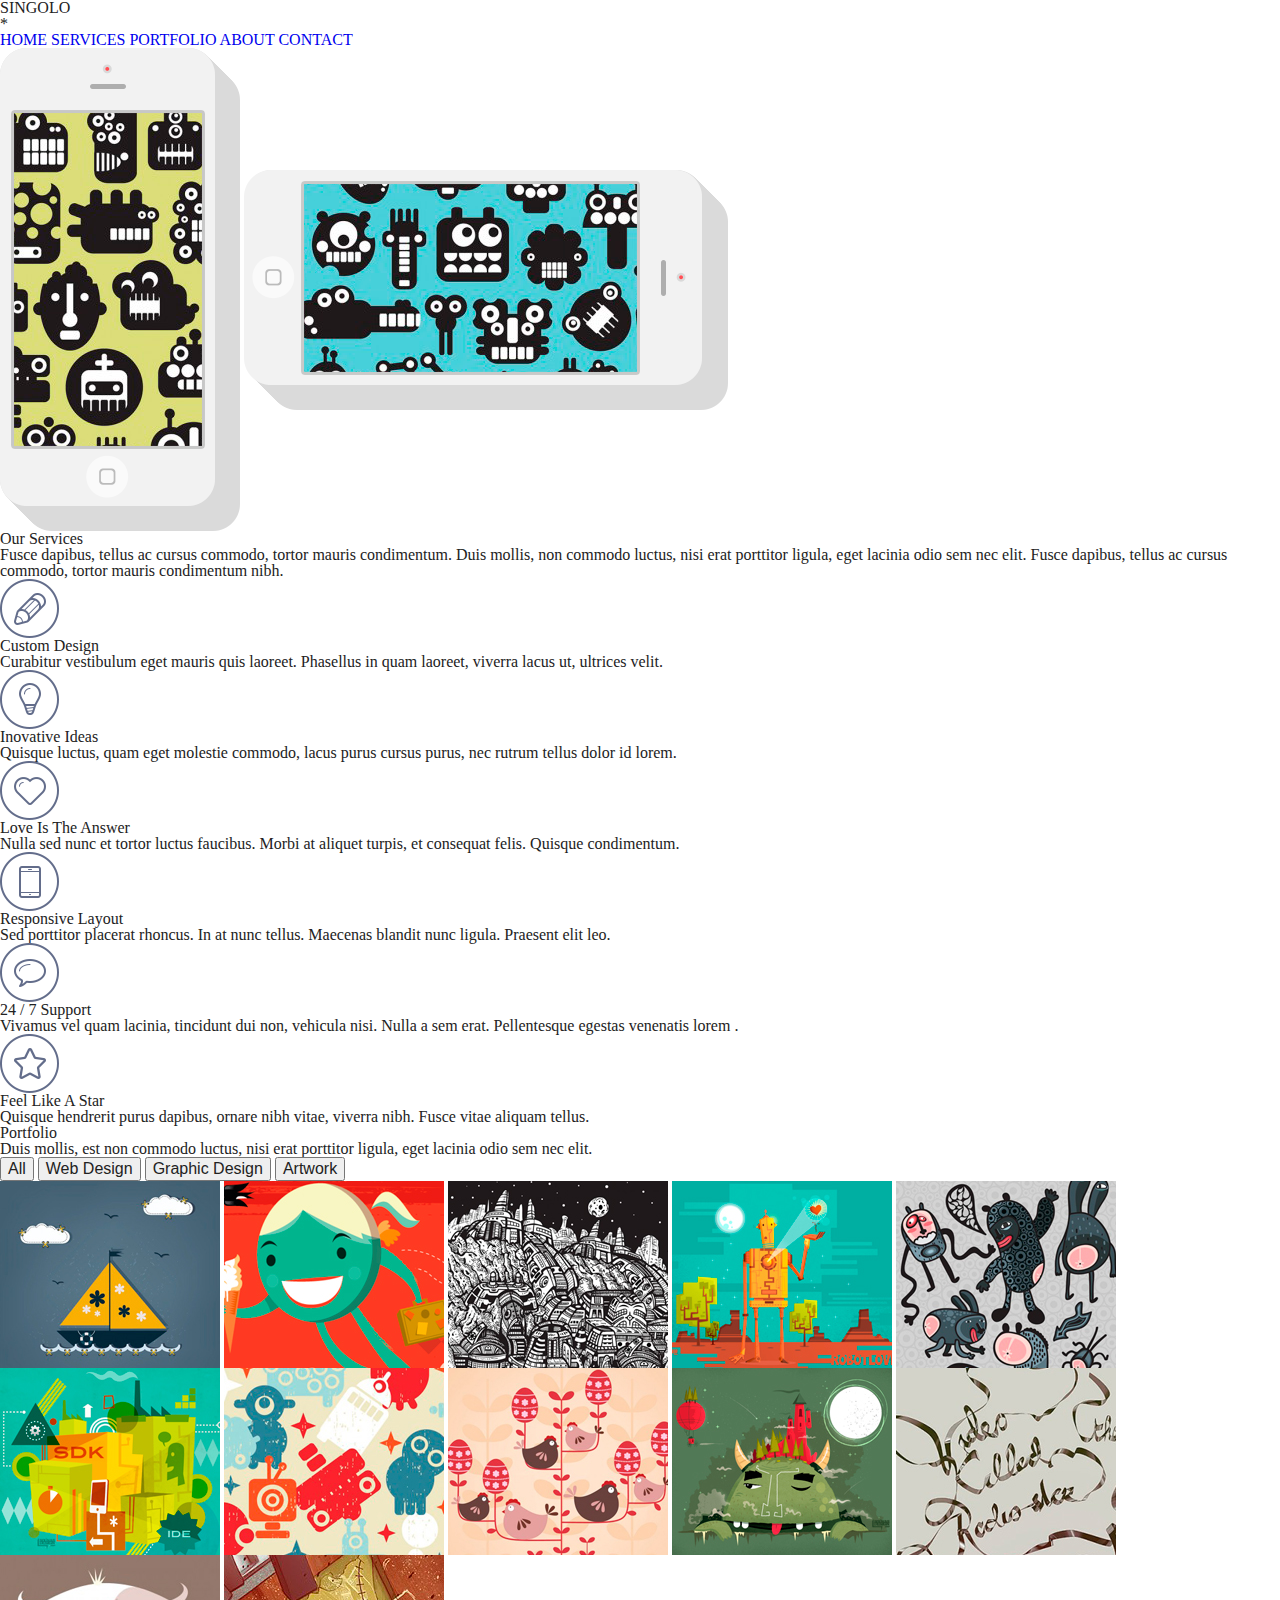
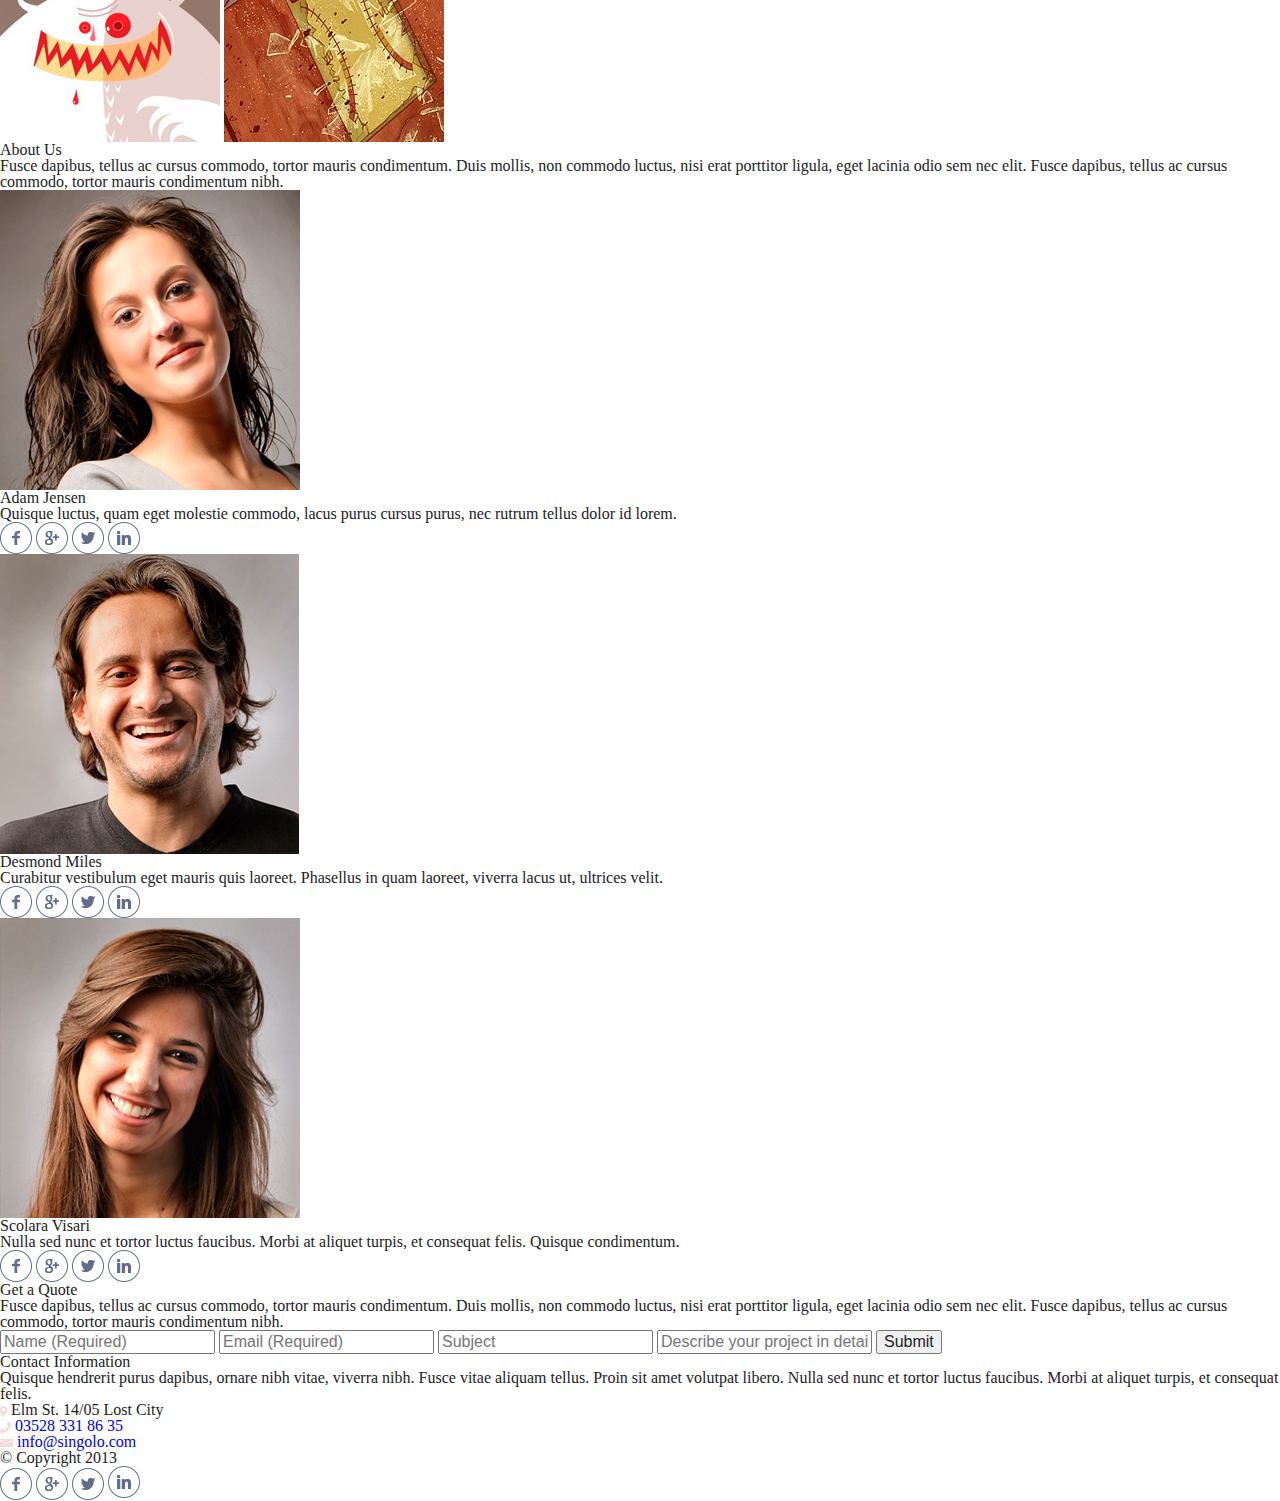
==== index.html @ 7ea7a893 "feat:add css+html" ====
<!DOCTYPE html>
<html lang="en">

<head>
    <meta charset="UTF-8">
    <meta name="viewport" content="width=device-width, initial-scale=1.0">
    <link rel="stylesheet" href="reset.css">
    <link rel="stylesheet" href="style.css.css">
    <link href="https://fonts.googleapis.com/css?family=Lato:300,400,700,900&display=swap" rel="stylesheet">
    <title>Singolo</title>
</head>

<body>


    <header class="header">
        <div class="section section-header">
            <div class="container">
                <nav class="nav">
                    <div class="nav_inner">
                        <div class="nav_logo">
                            <h1>SINGOLO </h1><span>*</span>
                        </div>
                        <div class="nav_link">
                            <a href="#">HOME</a>
                            <a href="#">SERVICES</a>
                            <a href="#">PORTFOLIO</a>
                            <a href="#">ABOUT</a>
                            <a href="#">CONTACT</a>
                        </div>
                    </div>
                </nav>
            </div>
        </div>
    </header>
    <main class="main">
        <div class="slaider">
            <div class="section section-slaider">
                <div class="container">
                    <div class="slaider_inner">
                        <div class="slaider_arrow">
                            <div class="slaider_prev"></div>
                            <div class="slaider_next"></div>
                        </div>
                        <div class="slaider_img">
                            <img class="img_vert" src="assets/slaider//slaider_2.png" alt="">
                            <img class="img_goriz" src="assets/slaider//slaider_1.png" alt="">
                        </div>
                    </div>
                </div>
            </div>
        </div>
        <!--SLAIDER-->
        <div class="our_services">
            <div class="section section-services">
                <div class="container">
                    <div class="services_inner">
                        <div class="services_title">
                            <h2>Our Services</h2>
                        </div>
                        <div class="services_text">
                            <p>Fusce dapibus, tellus ac cursus commodo, tortor mauris condimentum. Duis mollis, non commodo luctus, nisi erat porttitor ligula, eget lacinia odio sem nec elit. Fusce dapibus, tellus ac cursus commodo, tortor mauris condimentum
                                nibh.
                            </p>
                        </div>
                        <div class="services_item">
                            <div class="item_tool">
                                <div class="tool_logo">
                                    <img src="assets/our_services/services_1.png" alt="">
                                </div>
                                <div class="tool_review">
                                    <div class="tool_title">
                                        <h3>Custom Design</h3>
                                    </div>
                                    <div class="tool_text">
                                        <p>Curabitur vestibulum eget mauris quis laoreet. Phasellus in quam laoreet, viverra lacus ut, ultrices velit.</p>
                                    </div>
                                </div>
                            </div>
                            <div class="item_tool">
                                <div class="tool_logo">
                                    <img src="assets/our_services/services_2.png" alt="">
                                </div>
                                <div class="tool_review">
                                    <div class="tool_title">
                                        <h3>Inovative Ideas</h3>
                                    </div>
                                    <div class="tool_text">
                                        <p>Quisque luctus, quam eget molestie commodo, lacus purus cursus purus, nec rutrum tellus dolor id lorem.</p>
                                    </div>
                                </div>
                            </div>
                            <div class="item_tool">
                                <div class="tool_logo">
                                    <img src="assets/our_services/services_3.png" alt="">
                                </div>
                                <div class="tool_review">
                                    <div class="tool_title">
                                        <h3>Love Is The Answer</h3>
                                    </div>
                                    <div class="tool_text">
                                        <p>Nulla sed nunc et tortor luctus faucibus. Morbi at aliquet turpis, et consequat felis. Quisque condimentum.</p>
                                    </div>
                                </div>
                            </div>
                            <div class="item_tool">
                                <div class="tool_logo">
                                    <img src="assets/our_services/services_4.png" alt="">
                                </div>
                                <div class="tool_review">
                                    <div class="tool_title">
                                        <h3>Responsive Layout</h3>
                                    </div>
                                    <div class="tool_text">
                                        <p>Sed porttitor placerat rhoncus. In at nunc tellus. Maecenas blandit nunc ligula. Praesent elit leo.</p>
                                    </div>
                                </div>
                            </div>
                            <div class="item_tool">
                                <div class="tool_logo">
                                    <img src="assets/our_services/services_5.png" alt="">
                                </div>
                                <div class="tool_review">
                                    <div class="tool_title">
                                        <h3>24 / 7 Support</h3>
                                    </div>
                                    <div class="tool_text">
                                        <p>Vivamus vel quam lacinia, tincidunt dui non, vehicula nisi. Nulla a sem erat. Pellentesque egestas venenatis lorem .</p>
                                    </div>
                                </div>
                            </div>
                            <div class="item_tool">
                                <div class="tool_logo">
                                    <img src="assets/our_services/services_6.png" alt="">
                                </div>
                                <div class="tool_review">
                                    <div class="tool_title">
                                        <h3>Feel Like A Star</h3>
                                    </div>
                                    <div class="tool_text">
                                        <p>Quisque hendrerit purus dapibus, ornare nibh vitae, viverra nibh. Fusce vitae aliquam tellus.</p>
                                    </div>
                                </div>
                            </div>
                        </div>
                    </div>
                </div>
            </div>
        </div>
        <!--Our_services-->
        <div class="portfolio">
            <div class="section section-portfolio">
                <div class="container">
                    <div class="portfolio_inner">
                        <div class="portfolio_title">
                            <h2> Portfolio </h2>
                        </div>
                        <div class="portfolio_text">
                            <p>Duis mollis, est non commodo luctus, nisi erat porttitor ligula, eget lacinia odio sem nec elit. </p>
                        </div>
                        <div class="portfolio_btn">
                            <button>All</button>
                            <button>Web Design</button>
                            <button>Graphic Design</button>
                            <button>Artwork</button>
                        </div>
                        <div class="portfolio_img">
                            <img class="portfolio_img_img" src="assets/portfolio/portfolio_1.jpg" alt="">
                            <img class="portfolio_img_img" src="assets/portfolio/portfolio_2.jpg" alt="">
                            <img class="portfolio_img_img" src="assets/portfolio/portfolio_3.jpg" alt="">
                            <img class="portfolio_img_img" src="assets/portfolio/portfolio_4.jpg" alt="">
                            <img class="portfolio_img_img" src="assets/portfolio/portfolio_5.jpg" alt="">
                            <img class="portfolio_img_img" src="assets/portfolio/portfolio_6.jpg" alt="">
                            <img class="portfolio_img_img" src="assets/portfolio/portfolio_7.jpg" alt="">
                            <img class="portfolio_img_img" src="assets/portfolio/portfolio_8.jpg" alt="">
                            <img class="portfolio_img_img" src="assets/portfolio/portfolio_9.jpg" alt="">
                            <img class="portfolio_img_img" src="assets/portfolio/portfolio_10.jpg" alt="">
                            <img class="portfolio_img_img" src="assets/portfolio/portfolio_11.jpg" alt="">
                            <img class="portfolio_img_img" src="assets/portfolio/portfolio_12.jpg" alt="">

                        </div>
                    </div>

                </div>
            </div>
        </div>
        <!--Portfolio-->
        <div class="about_us">
            <div class="section section-about">
                <div class="container">
                    <div class="about_inner">
                        <div class="about_title">
                            <h2>About Us</h2>
                        </div>
                        <div class="about_text">
                            <p>Fusce dapibus, tellus ac cursus commodo, tortor mauris condimentum. Duis mollis, non commodo luctus, nisi erat porttitor ligula, eget lacinia odio sem nec elit. Fusce dapibus, tellus ac cursus commodo, tortor mauris condimentum
                                nibh. </p>
                        </div>
                        <div class="about_block">
                            <div class="about_item">
                                <div class="item_img">
                                    <img src="assets/about_us/about_us_1.jpg" alt="">
                                </div>
                                <div class="item_title">
                                    <h3>Adam Jensen</h3>
                                </div>
                                <div class="item_text">
                                    <p>Quisque luctus, quam eget molestie commodo, lacus purus cursus purus, nec rutrum tellus dolor id lorem.</p>
                                </div>
                                <div class="item_network">
                                    <a href="#"><img src="assets/about_us/face.png" alt=""></a>
                                    <a href="#"><img src="assets/about_us/goog.png" alt=""></a>
                                    <a href="#"><img src="assets/about_us/twit.png" alt=""></a>
                                    <a href="#"><img src="assets/about_us/li.png" alt=""></a>
                                </div>
                            </div>
                            <div class="about_item">
                                <div class="item_img">
                                    <img src="assets/about_us/about_us_2.jpg" alt="">
                                </div>
                                <div class="item_title">
                                    <h3>Desmond Miles</h3>
                                </div>
                                <div class="item_text">
                                    <p>Curabitur vestibulum eget mauris quis laoreet. Phasellus in quam laoreet, viverra lacus ut, ultrices velit.</p>
                                </div>
                                <div class="item_network">
                                    <a href="#"><img src="assets/about_us/face.png" alt=""></a>
                                    <a href="#"><img src="assets/about_us/goog.png" alt=""></a>
                                    <a href="#"><img src="assets/about_us/twit.png" alt=""></a>
                                    <a href="#"><img src="assets/about_us/li.png" alt=""></a>
                                </div>
                            </div>
                            <div class="about_item">
                                <div class="item_img">
                                    <img src="assets/about_us/about_us_3.jpg" alt="">
                                </div>
                                <div class="item_title">
                                    <h3>Scolara Visari</h3>
                                </div>
                                <div class="item_text">
                                    <p>Nulla sed nunc et tortor luctus faucibus. Morbi at aliquet turpis, et consequat felis. Quisque condimentum.</p>
                                </div>
                                <div class="item_network">
                                    <a href="#"><img src="assets/about_us/face.png" alt=""></a>
                                    <a href="#"><img src="assets/about_us/goog.png" alt=""></a>
                                    <a href="#"><img src="assets/about_us/twit.png" alt=""></a>
                                    <a href="#"><img src="assets/about_us/li.png" alt=""></a>
                                </div>
                            </div>
                        </div>
                    </div>
                </div>
            </div>
        </div>
        <!--About_us-->
        <div class="get">
            <div class="section section-get">
                <div class="container">
                    <div class="get_inner">
                        <div class="get_title">
                            <h2>Get a Quote</h2>
                        </div>
                        <div class="get_text">
                            <p>
                                Fusce dapibus, tellus ac cursus commodo, tortor mauris condimentum. Duis mollis, non commodo luctus, nisi erat porttitor ligula, eget lacinia odio sem nec elit. Fusce dapibus, tellus ac cursus commodo, tortor mauris condimentum nibh.
                            </p>
                        </div>
                        <div class="get_inform">
                            <form class="get_form" name="form" method="post" action="#">
                                <input type="text" name="name" placeholder="Name (Required)">
                                <input type="email" name="email" placeholder="Email (Required)">
                                <input type="text" placeholder="Subject">
                                <input type="text" placeholder="Describe your project in detail...">
                                <input type="submit" value="Submit" class="get_submit">
                            </form>
                            <aside class="get_aside">
                                <div class="get_aside_title">
                                    <h4>
                                        Contact Information
                                    </h4>
                                </div>
                                <div class="get_aside_text">
                                    <p>
                                        Quisque hendrerit purus dapibus, ornare nibh vitae, viverra nibh. Fusce vitae aliquam tellus. Proin sit amet volutpat libero. Nulla sed nunc et tortor luctus faucibus. Morbi at aliquet turpis, et consequat felis.
                                    </p>
                                </div>
                                <div class="get_aside_contact">
                                    <span><img src="assets/get/get_1.png" alt=""></span>
                                    <a>Elm St. 14/05 Lost City </a><br>
                                    <span><img src="assets/get/get_2.png" alt=""></span>
                                    <a href="tel:035283318635">03528 331 86 35</a><br>
                                    <span><img src="assets/get/get_3.png" alt=""></span>
                                    <a href="mailto:info@singolo.com"> info@singolo.com</a>
                                </div>
                            </aside>
                        </div>
                    </div>
                </div>
            </div>
        </div>
    </main>
    <footer>
        <div class="section section-footer">
            <div class="container">
                <div class="footer_inner">
                    <div class="footer_text">
                        <p>&#169; Copyright 2013</p>
                    </div>
                    <div class="footer_network">
                        <a href="#"><img src="assets/footer/footer_1.png" alt=""></a>
                        <a href="#"><img src="assets/footer/footer_2.png" alt=""></a>
                        <a href="#"><img src="assets/footer/footer_3.png" alt=""></a>
                        <a href="#"><img src="assets/footer/footer_4.png" alt=""></a>
                    </div>
                </div>
            </div>
        </div>
    </footer>

</body>

</html>
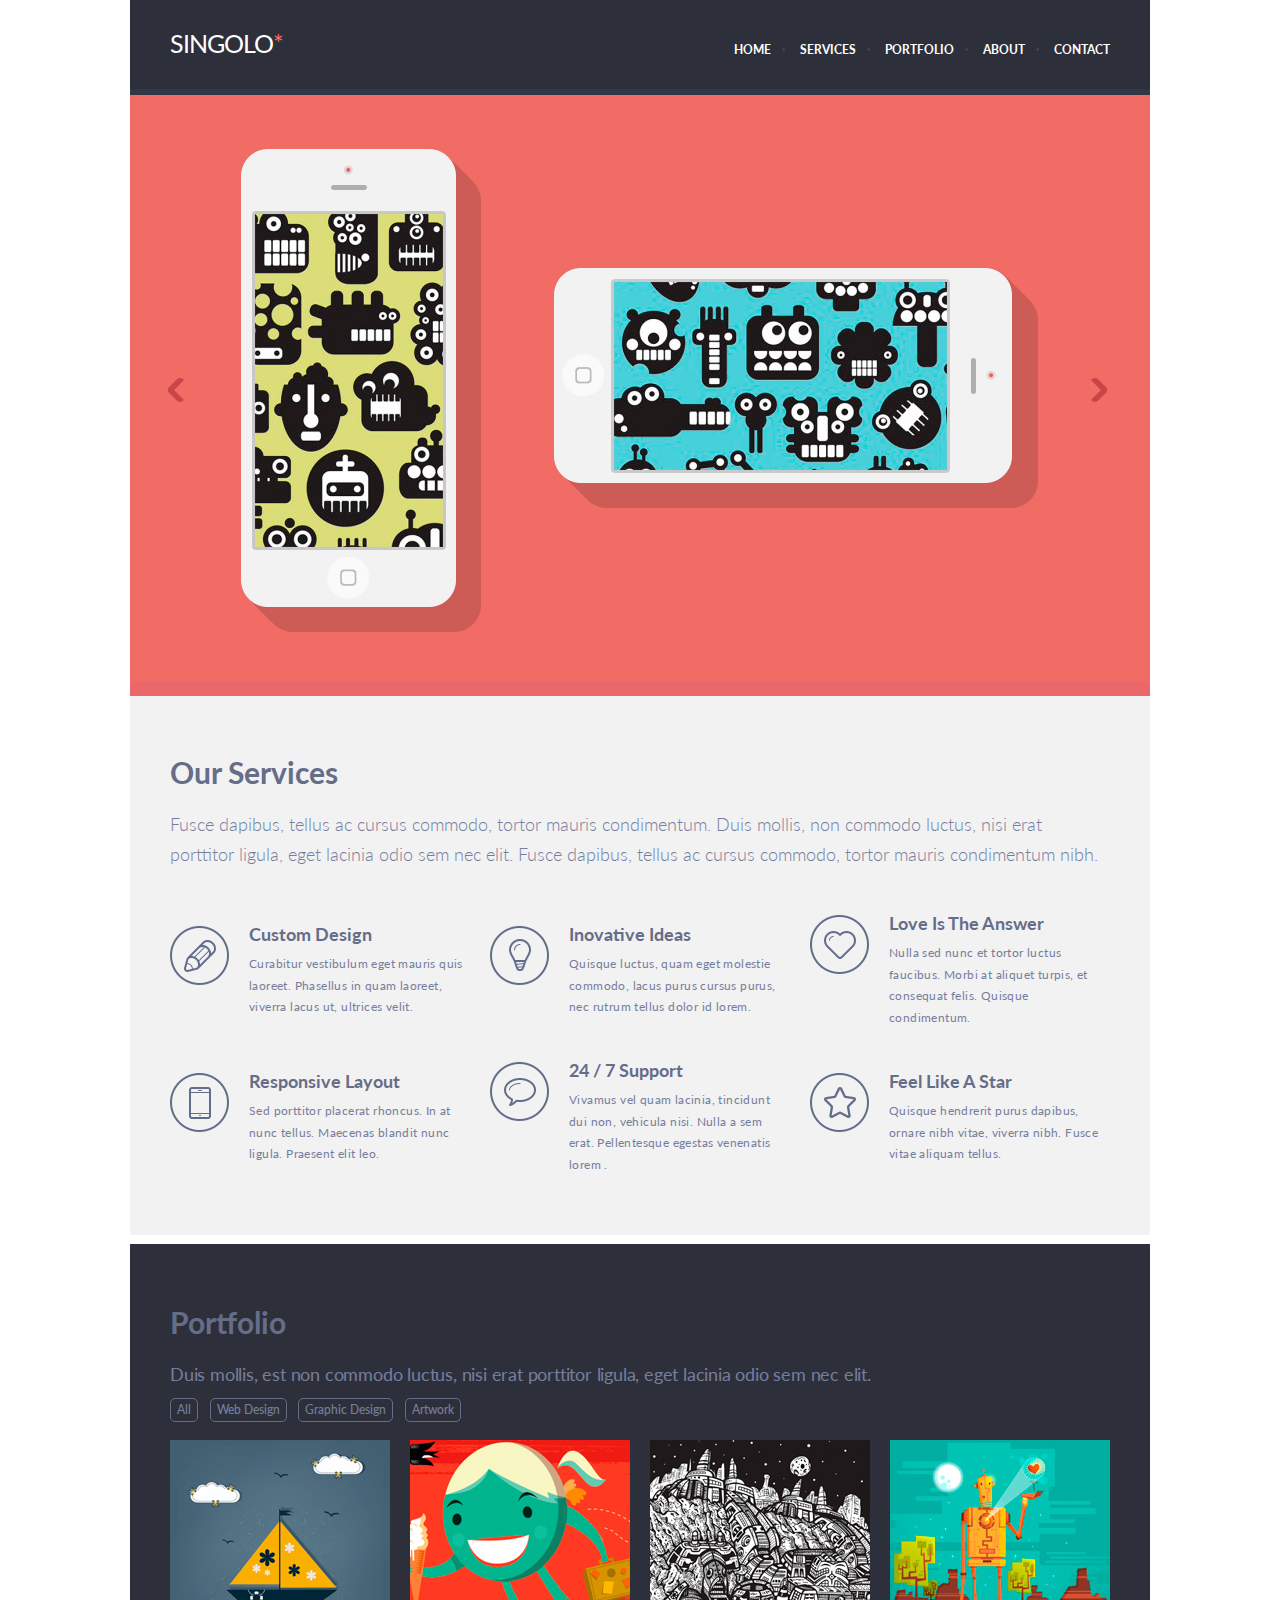
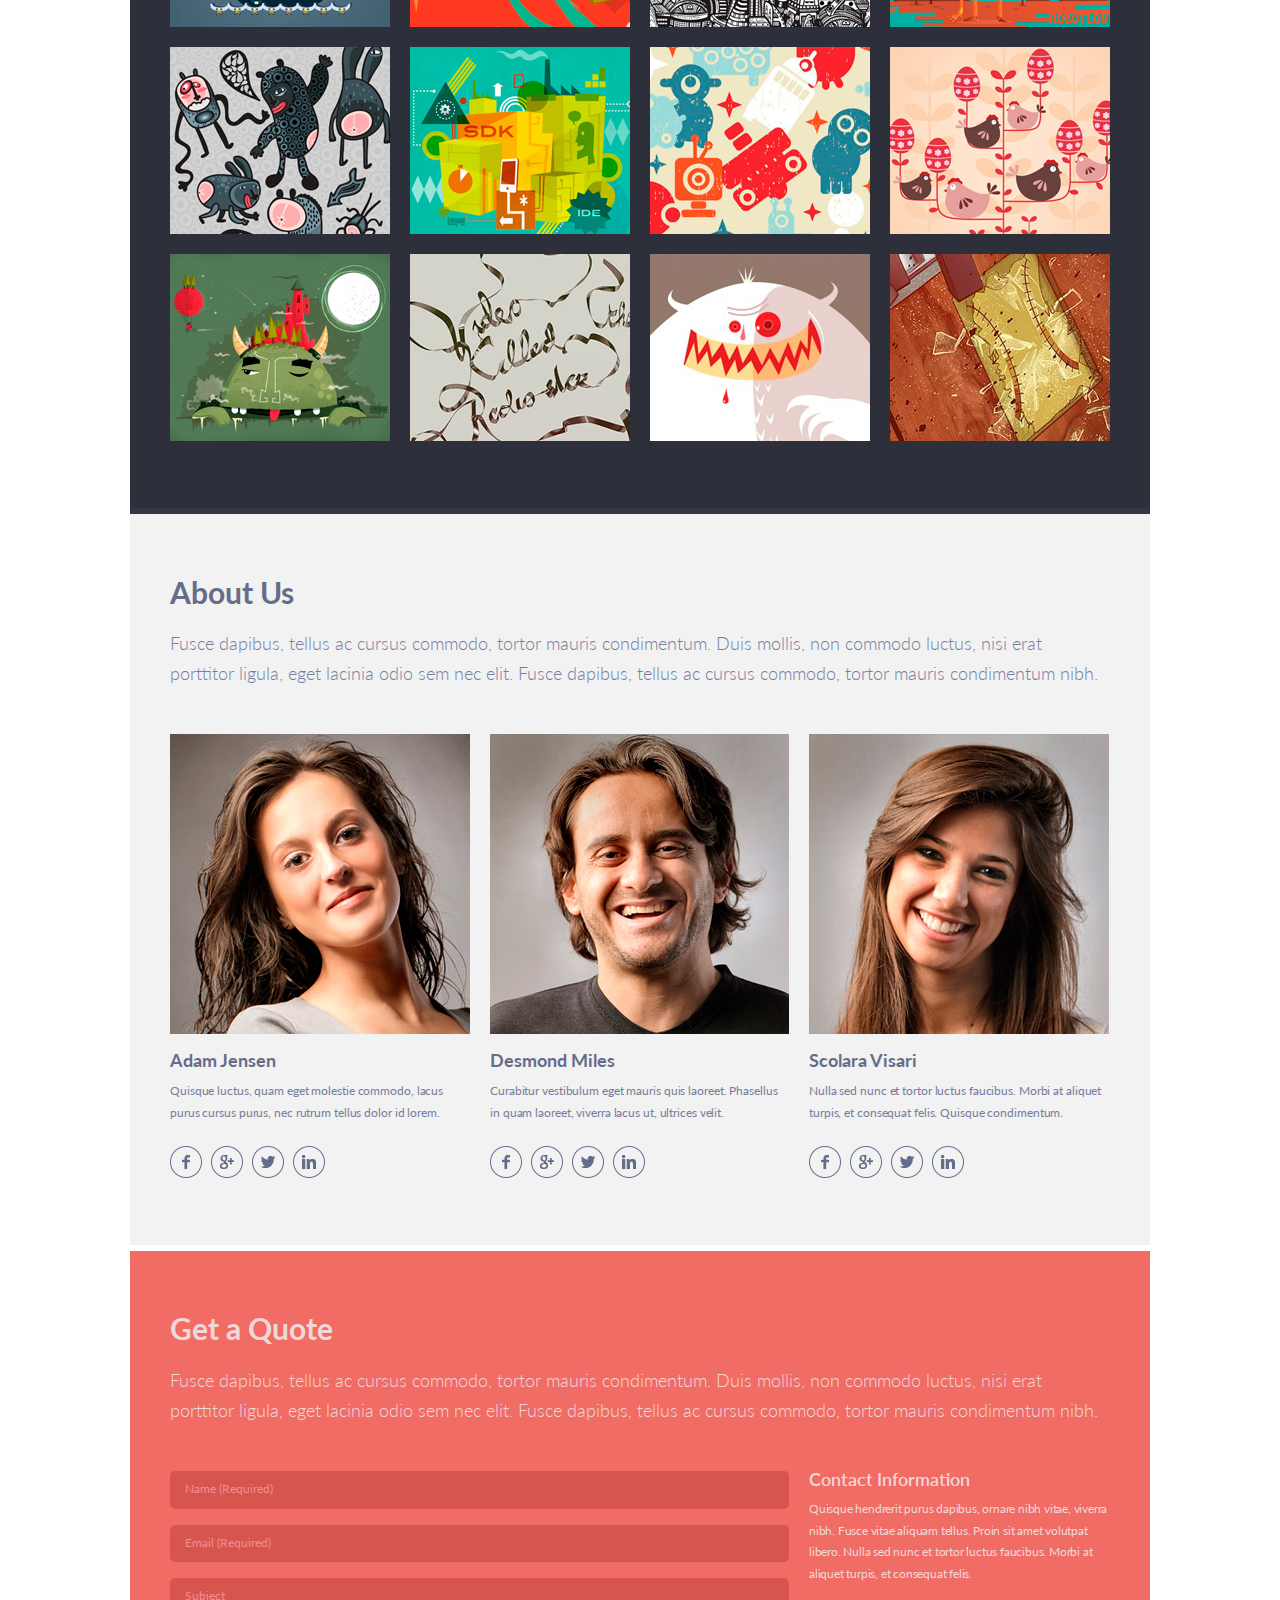
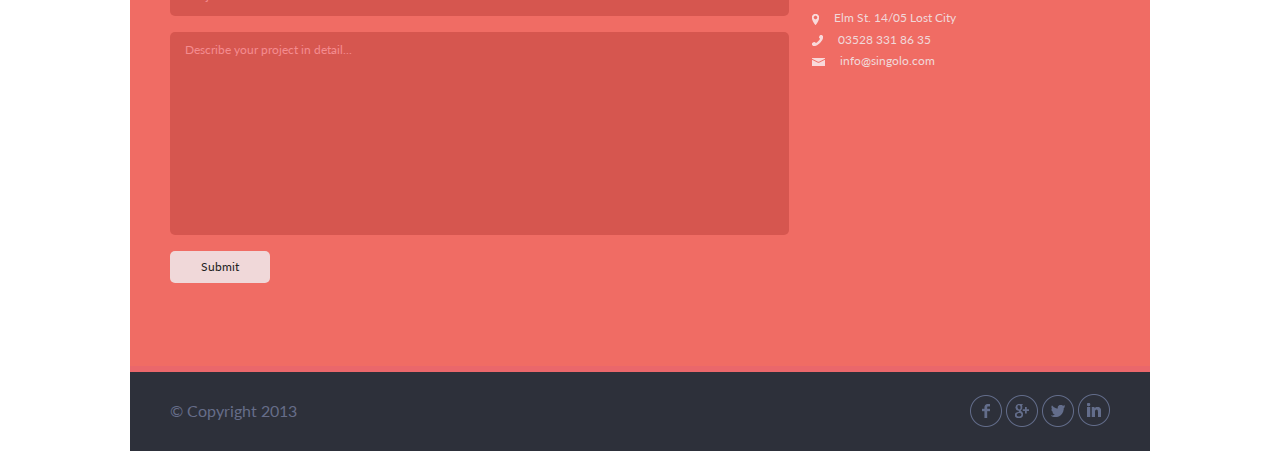
==== commit 742e018e: "Update index.html" ====
--- a/index.html
+++ b/index.html
@@ -5,7 +5,7 @@
     <meta charset="UTF-8">
     <meta name="viewport" content="width=device-width, initial-scale=1.0">
     <link rel="stylesheet" href="reset.css">
-    <link rel="stylesheet" href="style.css.css">
+    <link rel="stylesheet" href="style.css">
     <link href="https://fonts.googleapis.com/css?family=Lato:300,400,700,900&display=swap" rel="stylesheet">
     <title>Singolo</title>
 </head>
--- a/style.css
+++ b/style.css
@@ -0,0 +1,453 @@
+body {
+    font-family: "Lato", sans-serif;
+}
+
+.section {
+    max-width: 1020px;
+    margin: auto;
+}
+
+.section-header {
+    background-color: #2d303a;
+    border-bottom: 6px #323746 solid;
+}
+
+.container {
+    max-width: 940px;
+    margin: auto;
+}
+
+.nav_inner {
+    display: flex;
+    justify-content: space-between;
+    align-items: center;
+}
+
+.nav_logo {
+    display: flex;
+    color: #ffffff;
+    text-transform: uppercase;
+    margin: 40px 0 43px 0;
+    font-family: "Lato", sans-serif;
+    font-size: 25px;
+    line-height: 6.32px;
+    letter-spacing: -1px;
+}
+
+.nav_logo span {
+    color: #f06c64;
+}
+
+.nav_link {
+    margin-top: 7px;
+}
+
+.nav_link a {
+    color: #ffffff;
+    text-transform: uppercase;
+    font-size: 12px;
+    font-family: "Lato", sans-serif;
+    font-weight: bold;
+    margin-right: 7px;
+}
+
+.nav_link :not(:first-child)::before {
+    content: "\2219";
+    display: inline-block;
+    color: #424657;
+    width: 1.5em;
+    line-height: 0.1rem;
+}
+
+.nav_link a:last-child {
+    margin-right: 0;
+}
+
+.nav_link a:hover {
+    color: #f06c64;
+    transition: all .3s linear;
+}
+
+
+/*section-slaider*/
+
+.section-slaider {
+    background-color: #f06c64;
+    border-bottom: 15px #ea676b solid;
+}
+
+.slaider_inner {
+    position: relative;
+}
+
+.img_vert {
+    margin: 54px 69px 49px 71px;
+}
+
+.slaider_arrow {}
+
+.slaider_prev {
+    position: absolute;
+    border: solid;
+    border-width: 0 6px 6px 0;
+    display: inline-block;
+    padding: 7px;
+    color: #ca4549;
+    border-radius: 5px;
+    top: 48.5%;
+    transform: rotate(135deg);
+    cursor: pointer;
+}
+
+.slaider_next {
+    position: absolute;
+    border: solid;
+    border-width: 0 6px 6px 0;
+    display: inline-block;
+    padding: 7px;
+    color: #ca4549;
+    border-radius: 5px;
+    top: 48.5%;
+    right: 5px;
+    transform: rotate(-45deg);
+    cursor: pointer;
+}
+
+
+/*section-services*/
+
+.section-services {
+    background-color: #f2f2f2;
+    border-bottom: 9px #ffffff solid;
+}
+
+.services_title {
+    padding-top: 61px;
+    font-family: "Lato", sans-serif;
+    font-size: 30px;
+    color: #666d89;
+    font-weight: bold;
+    margin-bottom: 22px;
+}
+
+.services_text {
+    font-family: "Lato", sans-serif;
+    font-size: 18px;
+    font-weight: 300;
+    color: #767e9e;
+    margin-bottom: 46px;
+    line-height: 30px;
+}
+
+.services_inner {
+    margin-bottom: 25px;
+}
+
+.services_item {
+    display: flex;
+    /* justify-content: space-between; */
+    align-items: center;
+    flex-flow: wrap;
+}
+
+.item_tool {
+    width: 300px;
+    display: flex;
+    justify-content: space-between;
+    align-items: start;
+    margin: 0 20px 39px 0;
+}
+
+.item_tool:nth-child(3n) {
+    margin: 0 0px 39px 0;
+}
+
+.tool_logo {
+    padding-right: 20px;
+}
+
+.tool_logo img {
+    width: 59px;
+    height: 59px;
+}
+
+.tool_title {
+    font-family: "Lato", sans-serif;
+    font-size: 18px;
+    color: #666d89;
+    line-height: 17.86px;
+    font-weight: bold;
+    margin-bottom: 9px;
+}
+
+.tool_text {
+    font-family: "Lato", sans-serif;
+    font-weight: 400;
+    font-size: 12px;
+    color: #767e9e;
+    line-height: 21.56px;
+    margin-bottom: -5px;
+    letter-spacing: 0.4px;
+    overflow: hidden;
+}
+
+
+/*section-portfolio*/
+
+.section-portfolio {
+    background-color: #2d303a;
+    border-bottom: 6px #323746 solid;
+}
+
+.portfolio_title {
+    padding: 70px 0 28px 0;
+    font-family: "Lato", sans-serif;
+    font-weight: bold;
+    font-size: 30px;
+    line-height: 17.86px;
+    color: #666d89;
+}
+
+.portfolio_text {
+    margin-bottom: 9px;
+    font-family: "Lato", sans-serif;
+    font-weight: 400;
+    font-size: 18px;
+    line-height: 30px;
+    color: #767e9e;
+    letter-spacing: -0.2px;
+}
+
+.portfolio_btn button {
+    margin: 0 7.5px 18px 0;
+    font-family: "Lato", sans-serif;
+    font-weight: 500;
+    font-size: 12px;
+    line-height: 20px;
+    border-radius: 5px;
+    background-color: #2d303a;
+    color: #767e9e;
+    border: 1px solid #666d89;
+}
+
+.portfolio_btn button:last-child {
+    margin-right: 0px;
+}
+
+.portfolio_btn button:hover {
+    color: #dedede;
+    border: 1px solid #c5c5c5;
+    transition: all .3s linear;
+}
+
+.portfolio_img {
+    display: flex;
+    flex-flow: row wrap;
+    justify-content: space-between;
+    align-items: center;
+    margin-bottom: 47px;
+}
+
+.portfolio_img_img {
+    padding: 0 20px 20px 0;
+}
+
+.portfolio_img_img:nth-child(4n) {
+    padding: 0 0 20px 0;
+}
+
+
+/*section-about*/
+
+.section-about {
+    background-color: #f2f2f2;
+    border-bottom: 6px #ffffff solid;
+}
+
+.about_title {
+    padding: 70px 0 26px 0;
+    font-family: "Lato", sans-serif;
+    font-weight: bold;
+    font-size: 30px;
+    line-height: 17.86px;
+    color: #666d89;
+}
+
+.about_text {
+    margin-bottom: 46px;
+    font-family: "Lato", sans-serif;
+    font-weight: 300;
+    font-size: 18px;
+    line-height: 30px;
+    color: #767e9e;
+}
+
+.about_block {
+    display: flex;
+    align-items: center;
+    justify-content: space-between;
+    margin-bottom: 67px;
+}
+
+.about_item {
+    padding-right: 20px;
+}
+
+.item_img {
+    margin-bottom: 18px;
+}
+
+.item_title {
+    margin-bottom: 10px;
+    font-family: "Lato", sans-serif;
+    font-weight: bold;
+    font-size: 18px;
+    line-height: 17.86px;
+    color: #666d89;
+}
+
+.item_text {
+    margin-bottom: 23px;
+    font-family: "Lato", sans-serif;
+    font-weight: 400;
+    font-size: 12px;
+    line-height: 21.56px;
+    color: #767e9e;
+    letter-spacing: -0.1px;
+}
+
+.item_network a {
+    padding-right: 5px;
+}
+
+.item_network a:last-child {
+    padding-right: 0;
+}
+
+
+/*section-get*/
+
+.section-get {
+    background-color: #f06c64;
+    border-bottom: 6px #ea676b solid;
+}
+
+.get_title {
+    padding: 69px 0 27px 0;
+    font-family: "Lato", sans-serif;
+    font-weight: bold;
+    font-size: 30px;
+    line-height: 17.86px;
+    color: #f0d8d9;
+}
+
+.get_text {
+    margin-bottom: 46px;
+    font-family: "Lato", sans-serif;
+    font-weight: 300;
+    font-size: 18px;
+    line-height: 30px;
+    color: #f0d8d9;
+}
+
+.get_inform {
+    display: flex;
+    justify-content: space-between;
+    align-items: flex-start;
+}
+
+.get_form {
+    width: 620px;
+    margin-right: 20px;
+    margin-bottom: 67px;
+}
+
+.get_form input {
+    width: 604px;
+    background-color: #d6564f;
+    border-radius: 5px;
+    border-width: 0;
+    padding: 7px 0 9px 15px;
+    margin-bottom: 16px;
+    font-family: "Lato", sans-serif;
+    font-weight: 400;
+    font-size: 12px;
+    line-height: 21.56px;
+}
+
+.get_form input:nth-child(4n) {
+    padding: 7px 0 175px 15px;
+}
+
+.get_form input::placeholder {
+    color: #f48c8f;
+}
+
+.get_form input:last-child {
+    width: 100px;
+    background-color: #f0d8d9;
+    padding: 5px 0;
+}
+
+.get_aside_title {
+    color: #f0d8d9;
+    font-family: "Lato", sans-serif;
+    font-weight: 600;
+    font-size: 18px;
+    line-height: 17.86px;
+    margin-bottom: 9px;
+}
+
+.get_aside_text {
+    font-family: "Lato", sans-serif;
+    font-weight: 400;
+    font-size: 12px;
+    line-height: 21.56px;
+    color: #f0d8d9;
+    letter-spacing: -0.2px;
+    margin-bottom: 23px;
+}
+
+.get_aside_contact {
+    padding-left: 3px;
+    font-family: "Lato", sans-serif;
+    font-weight: 400;
+    font-size: 12px;
+    line-height: 21.56px;
+    color: #f0d8d9;
+    cursor: pointer;
+}
+
+.get_aside_contact a {
+    color: #f0d8d9;
+}
+
+.get_aside_contact span {
+    padding-right: 12px;
+}
+
+
+/*section-footer*/
+
+.section-footer {
+    background-color: #2d303a;
+}
+
+.footer_inner {
+    display: flex;
+    justify-content: space-between;
+    align-items: center;
+}
+
+.footer_text {
+    color: #666d89;
+}
+
+.footer_network a img {
+    margin: 22px 0;
+}
+
+.footer_network a img:hover {
+    border: 2px solid;
+    transition: all .3s linear;
+}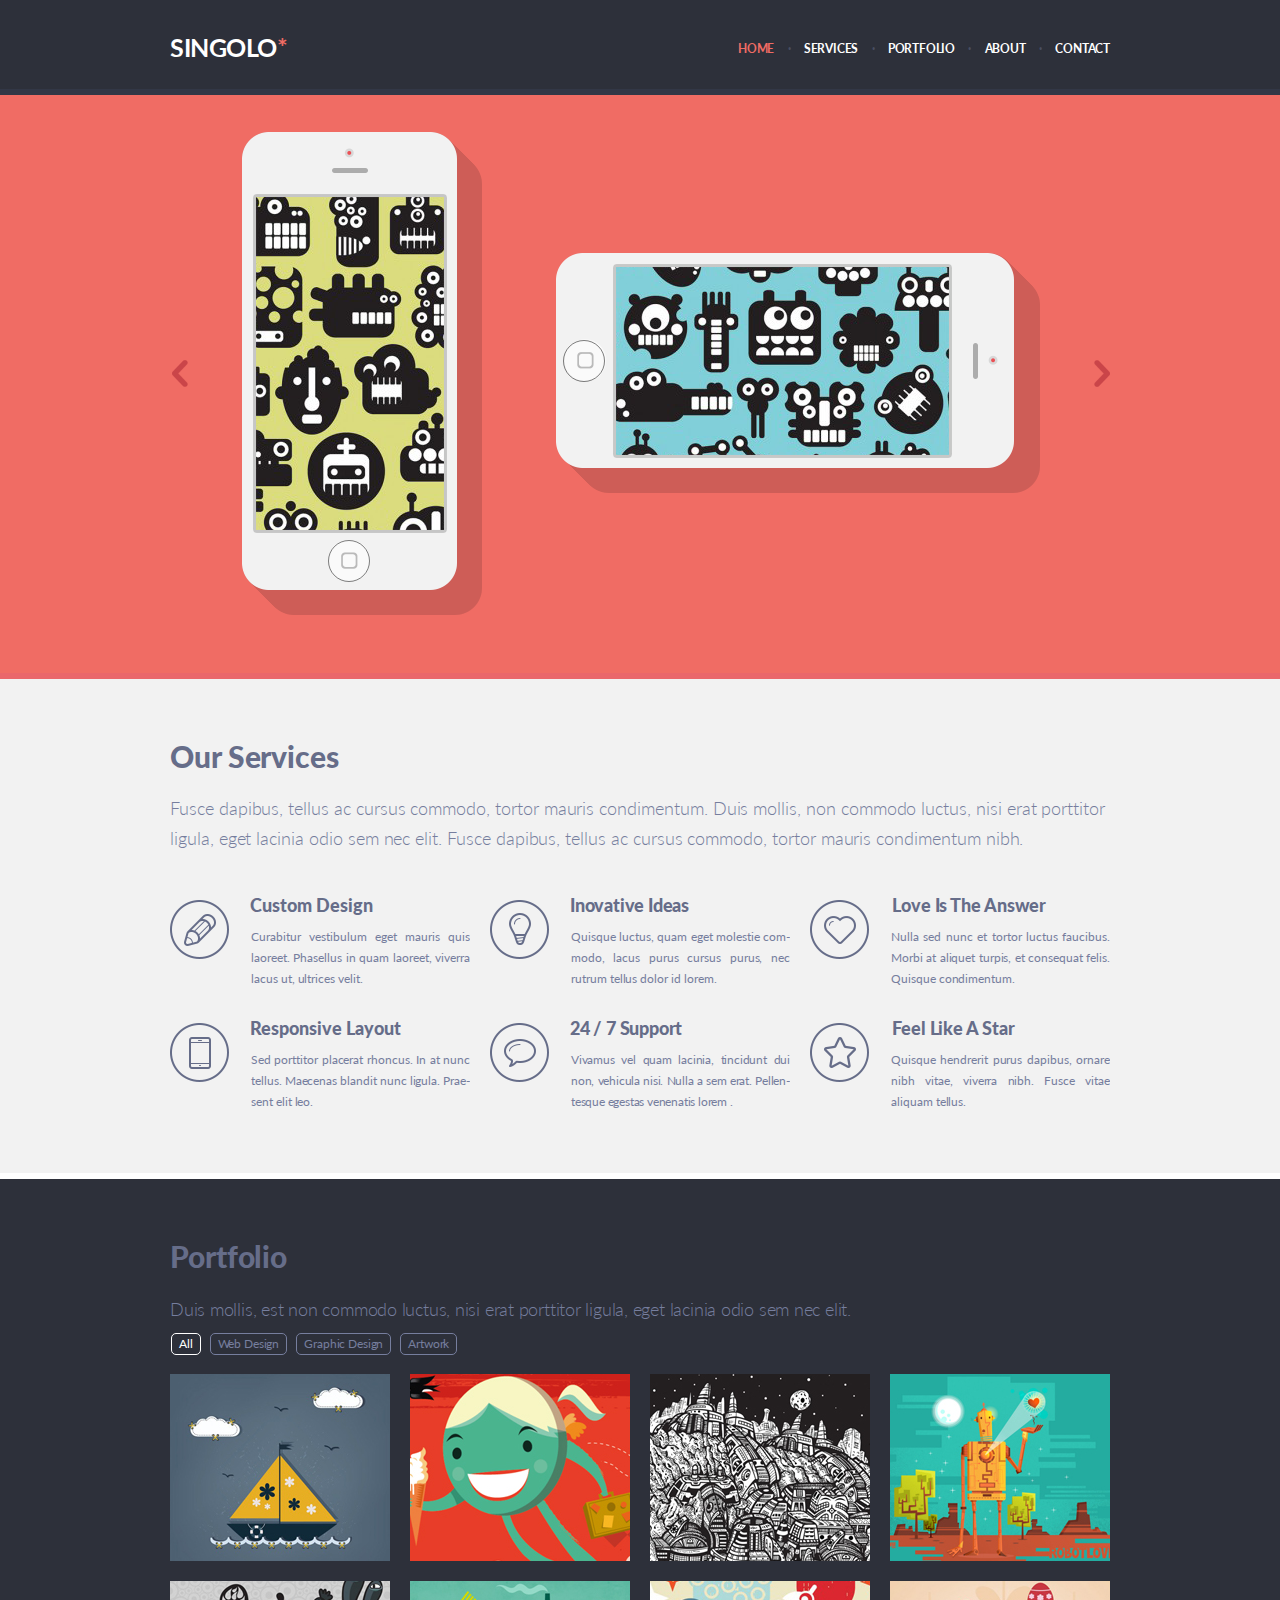
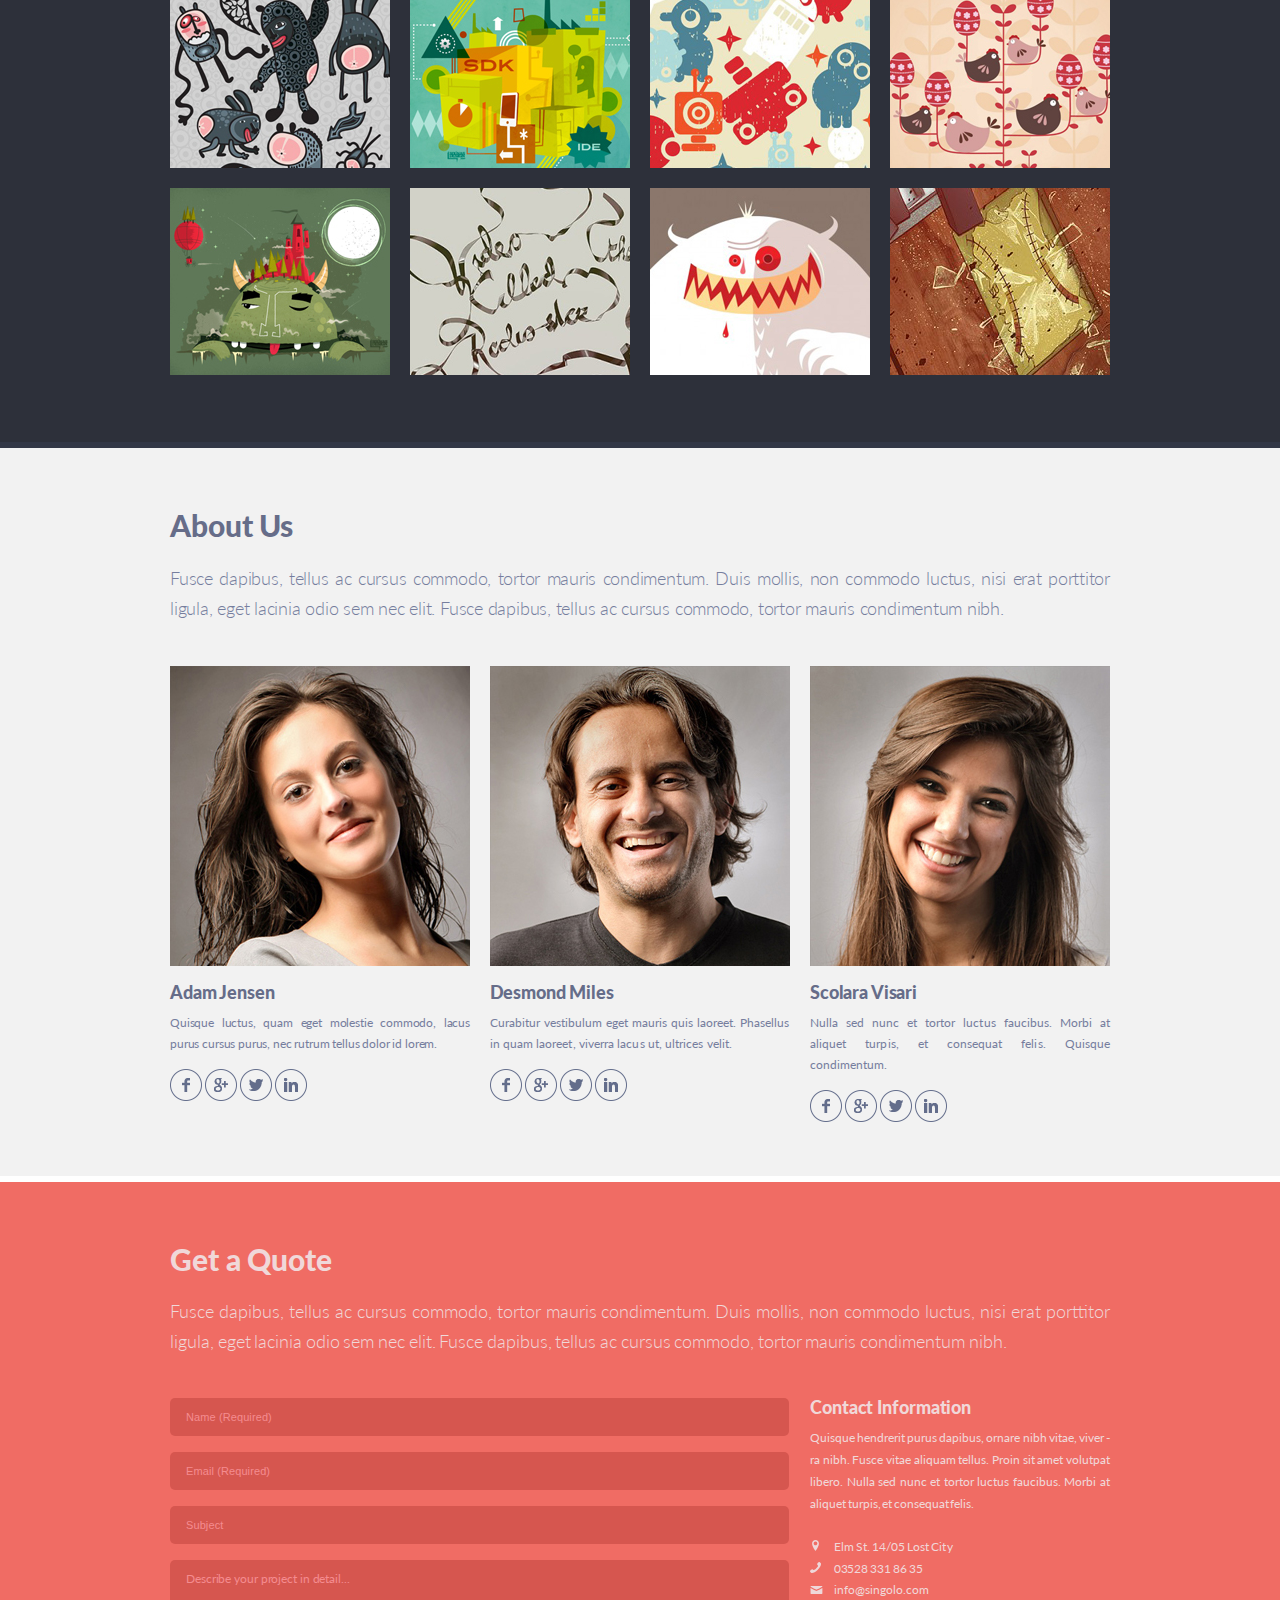
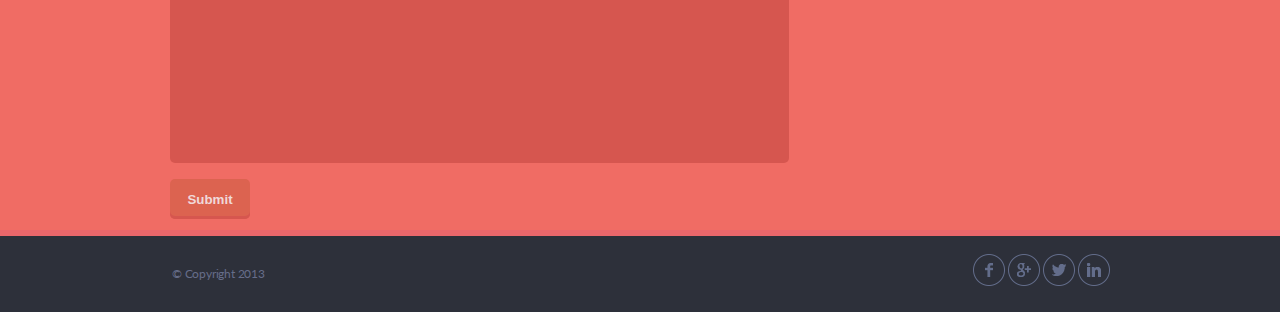
==== commit 0ab02daf: "feat:new file css+html+js" ====
--- a/index.html
+++ b/index.html
@@ -4,7 +4,6 @@
 <head>
     <meta charset="UTF-8">
     <meta name="viewport" content="width=device-width, initial-scale=1.0">
-    <link rel="stylesheet" href="reset.css">
     <link rel="stylesheet" href="style.css">
     <link href="https://fonts.googleapis.com/css?family=Lato:300,400,700,900&display=swap" rel="stylesheet">
     <title>Singolo</title>
@@ -12,312 +11,228 @@
 
 <body>
 
-
-    <header class="header">
-        <div class="section section-header">
+    <header class="main-header">
+        <div class="header-wrapper">
+            <h1 class="logo"> Singolo<span class="logo-red-text">*</span> </h1>
+            <nav class="main-navigation">
+                <ul class="site-navigation" id="menu">
+                    <li><a href="#home" class="active-page">Home</a></li>
+                    <li>·</li>
+                    <li><a href="#services">Services</a></li>
+                    <li>·</li>
+                    <li><a href="#portfolio">Portfolio</a></li>
+                    <li>·</li>
+                    <li><a href="#about">About</a></li>
+                    <li>·</li>
+                    <li><a href="#contact">Contact</a></li>
+                </ul>
+        </div>
+        </nav>
+    </header>
+
+    <main>
+        <section class="slider" id="home">
+            <div class="slider-wrapper">
+                <button class="slider-button-back" type="button" onclick="changeSlides(-1,'back')">
+              <img src="assets/slider-button.png" alt="back button" class="button-image">
+            <div class="bg"></div>
+          </button>
+                <button class="slider-button-next" type="button" onclick="changeSlides(1, 'next')">
+            <img src="assets/slider-button.png" alt="next button" class="button-image">
+          </button>
+                <div class="slider-item">
+                    <figure class="slider-content">
+                        <div class="vertical-display display-off"></div>
+                        <div class="horizontal-display display-off"></div>
+                        <div class="left-phone-button"></div>
+                        <div class="right-phone-button"></div>
+                        <img src="assets/iPhone_Vertical.png" alt="phone" class="iphone_vertical">
+                        <img src="assets/iPhone_Horizontal.png" alt="phone" class="iphone_horizontal">
+                    </figure>
+                </div>
+                <div class="slider-item">
+                    <img src="assets/slide2.png" alt="second slider">
+                </div>
+            </div>
+        </section>
+
+        <section class="our-services" id="services">
             <div class="container">
-                <nav class="nav">
-                    <div class="nav_inner">
-                        <div class="nav_logo">
-                            <h1>SINGOLO </h1><span>*</span>
-                        </div>
-                        <div class="nav_link">
-                            <a href="#">HOME</a>
-                            <a href="#">SERVICES</a>
-                            <a href="#">PORTFOLIO</a>
-                            <a href="#">ABOUT</a>
-                            <a href="#">CONTACT</a>
-                        </div>
-                    </div>
-                </nav>
+                <h2 class="sevices-title">Our Services</h2>
+                <p class="services-description">
+                    Fusce dapibus, tellus ac cursus commodo, tortor mauris condimentum. Duis mollis, non commodo luctus, nisi erat porttitor ligula, eget lacinia odio sem nec elit. Fusce dapibus, tellus ac cursus commodo, tortor mauris condimentum nibh.
+                </p>
+                <ul class="services-list">
+                    <li class="services-item">
+                        <img src="assets/pen.png" alt="pen" class="item-image">
+                        <h3 class="item-title">Custom Design</h3>
+                        <p class="item-content">
+                            Curabitur vestibulum eget mauris quis laoreet. Phasellus in quam laoreet, viverra lacus ut, ultrices velit.
+                        </p>
+                    </li>
+                    <li class="services-item">
+                        <img src="assets/bulb.png" alt="bulb" class="item-image">
+                        <h3 class="item-title">Inovative Ideas</h3>
+                        <p class="item-content">
+                            Quisque luctus, quam eget molestie com&shy; modo, lacus purus cursus purus, nec rutrum tellus dolor id lorem.
+                        </p>
+                    </li>
+                    <li class="services-item">
+                        <img src="assets/heart.png" alt="heart" class="item-image">
+                        <h3 class="item-title">Love Is The Answer</h3>
+                        <p class="item-content">
+                            Nulla sed nunc et tortor luctus faucibus. Morbi at aliquet turpis, et consequat felis. Quisque condimentum.
+                        </p>
+                    </li>
+                    <li class="services-item">
+                        <img src="assets/phone_icon.png" alt="phone" class="item-image">
+                        <h3 class="item-title">Responsive Layout</h3>
+                        <p class="item-content">
+                            Sed porttitor placerat rhoncus. In at nunc tellus. Maecenas blandit nunc ligula. Prae&shy; sent elit leo.
+                        </p>
+                    </li>
+                    <li class="services-item">
+                        <img src="assets/bubble.png" alt="bubble" class="item-image">
+                        <h3 class="item-title">24 / 7 Support</h3>
+                        <p class="item-content">
+                            Vivamus vel quam lacinia, tincidunt dui non, vehicula nisi. Nulla a sem erat. Pellen&shy; tesque egestas venenatis lorem .
+                        </p>
+                    </li>
+                    <li class="services-item">
+                        <img src="assets/star.png" alt="star" class="item-image">
+                        <h3 class="item-title">Feel Like A Star</h3>
+                        <p class="item-content">
+                            Quisque hendrerit purus dapibus, ornare nibh vitae, viverra nibh. Fusce vitae aliquam tellus.
+                        </p>
+                </ul>
             </div>
-        </div>
-    </header>
-    <main class="main">
-        <div class="slaider">
-            <div class="section section-slaider">
+        </section>
+
+        <body>
+            <section class="portfolio" id="portfolio">
                 <div class="container">
-                    <div class="slaider_inner">
-                        <div class="slaider_arrow">
-                            <div class="slaider_prev"></div>
-                            <div class="slaider_next"></div>
-                        </div>
-                        <div class="slaider_img">
-                            <img class="img_vert" src="assets/slaider//slaider_2.png" alt="">
-                            <img class="img_goriz" src="assets/slaider//slaider_1.png" alt="">
-                        </div>
-                    </div>
-                </div>
-            </div>
-        </div>
-        <!--SLAIDER-->
-        <div class="our_services">
-            <div class="section section-services">
+                    <h2>Portfolio</h2>
+                    <p>Duis mollis, est non commodo luctus, nisi erat porttitor ligula, eget lacinia odio sem nec elit.</p>
+                    <div class="portfolio-filters" id="filter">
+                        <button class="button-filter selected">All</button>
+                        <button class="button-filter">Web Design</button>
+                        <button class="button-filter">Graphic Design</button>
+                        <button class="button-filter">Artwork</button>
+                    </div>
+
+                    <div class="portfolio-content" id="portfolio-content">
+                        <img src="assets/portfolio/1.jpg" alt="Portfolio image 1" class="portfolio-image">
+                        <img src="assets/portfolio/2.jpg" alt="Portfolio image 2" class="portfolio-image">
+                        <img src="assets/portfolio/3.jpg" alt="Portfolio image 3" class="portfolio-image">
+                        <img src="assets/portfolio/4.jpg" alt="Portfolio image 4" class="portfolio-image">
+                        <img src="assets/portfolio/5.jpg" alt="Portfolio image 5" class="portfolio-image">
+                        <img src="assets/portfolio/6.jpg" alt="Portfolio image 6" class="portfolio-image">
+                        <img src="assets/portfolio/7.jpg" alt="Portfolio image 7" class="portfolio-image">
+                        <img src="assets/portfolio/8.jpg" alt="Portfolio image 8" class="portfolio-image">
+                        <img src="assets/portfolio/9.jpg" alt="Portfolio image 9" class="portfolio-image">
+                        <img src="assets/portfolio/10.jpg" alt="Portfolio image 10" class="portfolio-image">
+                        <img src="assets/portfolio/11.jpg" alt="Portfolio image 11" class="portfolio-image">
+                        <img src="assets/portfolio/12.jpg" alt="Portfolio image 12" class="portfolio-image">
+                    </div>
+                </div>
+            </section>
+
+            <section class="about-us" id="about">
                 <div class="container">
-                    <div class="services_inner">
-                        <div class="services_title">
-                            <h2>Our Services</h2>
-                        </div>
-                        <div class="services_text">
-                            <p>Fusce dapibus, tellus ac cursus commodo, tortor mauris condimentum. Duis mollis, non commodo luctus, nisi erat porttitor ligula, eget lacinia odio sem nec elit. Fusce dapibus, tellus ac cursus commodo, tortor mauris condimentum
-                                nibh.
-                            </p>
-                        </div>
-                        <div class="services_item">
-                            <div class="item_tool">
-                                <div class="tool_logo">
-                                    <img src="assets/our_services/services_1.png" alt="">
-                                </div>
-                                <div class="tool_review">
-                                    <div class="tool_title">
-                                        <h3>Custom Design</h3>
-                                    </div>
-                                    <div class="tool_text">
-                                        <p>Curabitur vestibulum eget mauris quis laoreet. Phasellus in quam laoreet, viverra lacus ut, ultrices velit.</p>
-                                    </div>
-                                </div>
-                            </div>
-                            <div class="item_tool">
-                                <div class="tool_logo">
-                                    <img src="assets/our_services/services_2.png" alt="">
-                                </div>
-                                <div class="tool_review">
-                                    <div class="tool_title">
-                                        <h3>Inovative Ideas</h3>
-                                    </div>
-                                    <div class="tool_text">
-                                        <p>Quisque luctus, quam eget molestie commodo, lacus purus cursus purus, nec rutrum tellus dolor id lorem.</p>
-                                    </div>
-                                </div>
-                            </div>
-                            <div class="item_tool">
-                                <div class="tool_logo">
-                                    <img src="assets/our_services/services_3.png" alt="">
-                                </div>
-                                <div class="tool_review">
-                                    <div class="tool_title">
-                                        <h3>Love Is The Answer</h3>
-                                    </div>
-                                    <div class="tool_text">
-                                        <p>Nulla sed nunc et tortor luctus faucibus. Morbi at aliquet turpis, et consequat felis. Quisque condimentum.</p>
-                                    </div>
-                                </div>
-                            </div>
-                            <div class="item_tool">
-                                <div class="tool_logo">
-                                    <img src="assets/our_services/services_4.png" alt="">
-                                </div>
-                                <div class="tool_review">
-                                    <div class="tool_title">
-                                        <h3>Responsive Layout</h3>
-                                    </div>
-                                    <div class="tool_text">
-                                        <p>Sed porttitor placerat rhoncus. In at nunc tellus. Maecenas blandit nunc ligula. Praesent elit leo.</p>
-                                    </div>
-                                </div>
-                            </div>
-                            <div class="item_tool">
-                                <div class="tool_logo">
-                                    <img src="assets/our_services/services_5.png" alt="">
-                                </div>
-                                <div class="tool_review">
-                                    <div class="tool_title">
-                                        <h3>24 / 7 Support</h3>
-                                    </div>
-                                    <div class="tool_text">
-                                        <p>Vivamus vel quam lacinia, tincidunt dui non, vehicula nisi. Nulla a sem erat. Pellentesque egestas venenatis lorem .</p>
-                                    </div>
-                                </div>
-                            </div>
-                            <div class="item_tool">
-                                <div class="tool_logo">
-                                    <img src="assets/our_services/services_6.png" alt="">
-                                </div>
-                                <div class="tool_review">
-                                    <div class="tool_title">
-                                        <h3>Feel Like A Star</h3>
-                                    </div>
-                                    <div class="tool_text">
-                                        <p>Quisque hendrerit purus dapibus, ornare nibh vitae, viverra nibh. Fusce vitae aliquam tellus.</p>
-                                    </div>
-                                </div>
-                            </div>
-                        </div>
-                    </div>
-                </div>
-            </div>
-        </div>
-        <!--Our_services-->
-        <div class="portfolio">
-            <div class="section section-portfolio">
+
+                    <h2>About Us</h2>
+                    <p>Fusce dapibus, tellus ac cursus commodo, tortor mauris condimentum. Duis mollis, non commodo luctus, nisi erat porttitor ligula, eget lacinia odio sem nec elit. Fusce dapibus, tellus ac cursus commodo, tortor mauris condimentum nibh.</p>
+                    <div class="employees-container">
+                        <div class="about-us-employee">
+                            <img src="assets/employees_photo/adam_jensen.jpg" alt="Adam Jensen" class="employee-photo">
+                            <h3 class="employee-title">Adam Jensen</h3>
+                            <p>Quisque luctus, quam eget molestie commodo, lacus purus cursus purus, nec rutrum tellus dolor id lorem.</p>
+                            <a href="# "><img src="assets/about_us/face.png " alt=" "></a>
+                            <a href="# "><img src="assets/about_us/goog.png " alt=" "></a>
+                            <a href="# "><img src="assets/about_us/twit.png " alt=" "></a>
+                            <a href="# "><img src="assets/about_us/li.png " alt=" "></a>
+                        </div>
+
+                        <div class="about-us-employee">
+                            <img src="assets/employees_photo/desmond_miles.jpg" alt="Desmond Miles" class="employee-photo">
+                            <h3 class="employee-title">Desmond Miles</h3>
+                            <p>Curabitur vestibulum eget mauris quis laoreet. Phasellus in quam laoreet, viverra lacus ut, ultrices velit.</p>
+                            <a href="# "><img src="assets/about_us/face.png " alt=" "></a>
+                            <a href="# "><img src="assets/about_us/goog.png " alt=" "></a>
+                            <a href="# "><img src="assets/about_us/twit.png " alt=" "></a>
+                            <a href="# "><img src="assets/about_us/li.png " alt=" "></a>
+                        </div>
+
+                        <div class="about-us-employee">
+                            <img src="assets/employees_photo/scolara_visari.jpg" alt="Scolara Visari" class="employee-photo">
+                            <h3 class="employee-title">Scolara Visari</h3>
+                            <p>Nulla sed nunc et tortor luctus faucibus. Morbi at aliquet turpis, et consequat felis. Quisque condimentum.</p>
+                            <a href="# "><img src="assets/about_us/face.png " alt=" "></a>
+                            <a href="# "><img src="assets/about_us/goog.png " alt=" "></a>
+                            <a href="# "><img src="assets/about_us/twit.png " alt=" "></a>
+                            <a href="# "><img src="assets/about_us/li.png " alt=" "></a>
+                        </div>
+                    </div>
+                </div>
+            </section>
+
+            <section class="contacts" id="contact">
+                <p class="modal-error hidden">Пустые поля либо неверный формат!</p>
+
                 <div class="container">
-                    <div class="portfolio_inner">
-                        <div class="portfolio_title">
-                            <h2> Portfolio </h2>
-                        </div>
-                        <div class="portfolio_text">
-                            <p>Duis mollis, est non commodo luctus, nisi erat porttitor ligula, eget lacinia odio sem nec elit. </p>
-                        </div>
-                        <div class="portfolio_btn">
-                            <button>All</button>
-                            <button>Web Design</button>
-                            <button>Graphic Design</button>
-                            <button>Artwork</button>
-                        </div>
-                        <div class="portfolio_img">
-                            <img class="portfolio_img_img" src="assets/portfolio/portfolio_1.jpg" alt="">
-                            <img class="portfolio_img_img" src="assets/portfolio/portfolio_2.jpg" alt="">
-                            <img class="portfolio_img_img" src="assets/portfolio/portfolio_3.jpg" alt="">
-                            <img class="portfolio_img_img" src="assets/portfolio/portfolio_4.jpg" alt="">
-                            <img class="portfolio_img_img" src="assets/portfolio/portfolio_5.jpg" alt="">
-                            <img class="portfolio_img_img" src="assets/portfolio/portfolio_6.jpg" alt="">
-                            <img class="portfolio_img_img" src="assets/portfolio/portfolio_7.jpg" alt="">
-                            <img class="portfolio_img_img" src="assets/portfolio/portfolio_8.jpg" alt="">
-                            <img class="portfolio_img_img" src="assets/portfolio/portfolio_9.jpg" alt="">
-                            <img class="portfolio_img_img" src="assets/portfolio/portfolio_10.jpg" alt="">
-                            <img class="portfolio_img_img" src="assets/portfolio/portfolio_11.jpg" alt="">
-                            <img class="portfolio_img_img" src="assets/portfolio/portfolio_12.jpg" alt="">
-
-                        </div>
-                    </div>
-
-                </div>
-            </div>
-        </div>
-        <!--Portfolio-->
-        <div class="about_us">
-            <div class="section section-about">
-                <div class="container">
-                    <div class="about_inner">
-                        <div class="about_title">
-                            <h2>About Us</h2>
-                        </div>
-                        <div class="about_text">
-                            <p>Fusce dapibus, tellus ac cursus commodo, tortor mauris condimentum. Duis mollis, non commodo luctus, nisi erat porttitor ligula, eget lacinia odio sem nec elit. Fusce dapibus, tellus ac cursus commodo, tortor mauris condimentum
-                                nibh. </p>
-                        </div>
-                        <div class="about_block">
-                            <div class="about_item">
-                                <div class="item_img">
-                                    <img src="assets/about_us/about_us_1.jpg" alt="">
-                                </div>
-                                <div class="item_title">
-                                    <h3>Adam Jensen</h3>
-                                </div>
-                                <div class="item_text">
-                                    <p>Quisque luctus, quam eget molestie commodo, lacus purus cursus purus, nec rutrum tellus dolor id lorem.</p>
-                                </div>
-                                <div class="item_network">
-                                    <a href="#"><img src="assets/about_us/face.png" alt=""></a>
-                                    <a href="#"><img src="assets/about_us/goog.png" alt=""></a>
-                                    <a href="#"><img src="assets/about_us/twit.png" alt=""></a>
-                                    <a href="#"><img src="assets/about_us/li.png" alt=""></a>
-                                </div>
-                            </div>
-                            <div class="about_item">
-                                <div class="item_img">
-                                    <img src="assets/about_us/about_us_2.jpg" alt="">
-                                </div>
-                                <div class="item_title">
-                                    <h3>Desmond Miles</h3>
-                                </div>
-                                <div class="item_text">
-                                    <p>Curabitur vestibulum eget mauris quis laoreet. Phasellus in quam laoreet, viverra lacus ut, ultrices velit.</p>
-                                </div>
-                                <div class="item_network">
-                                    <a href="#"><img src="assets/about_us/face.png" alt=""></a>
-                                    <a href="#"><img src="assets/about_us/goog.png" alt=""></a>
-                                    <a href="#"><img src="assets/about_us/twit.png" alt=""></a>
-                                    <a href="#"><img src="assets/about_us/li.png" alt=""></a>
-                                </div>
-                            </div>
-                            <div class="about_item">
-                                <div class="item_img">
-                                    <img src="assets/about_us/about_us_3.jpg" alt="">
-                                </div>
-                                <div class="item_title">
-                                    <h3>Scolara Visari</h3>
-                                </div>
-                                <div class="item_text">
-                                    <p>Nulla sed nunc et tortor luctus faucibus. Morbi at aliquet turpis, et consequat felis. Quisque condimentum.</p>
-                                </div>
-                                <div class="item_network">
-                                    <a href="#"><img src="assets/about_us/face.png" alt=""></a>
-                                    <a href="#"><img src="assets/about_us/goog.png" alt=""></a>
-                                    <a href="#"><img src="assets/about_us/twit.png" alt=""></a>
-                                    <a href="#"><img src="assets/about_us/li.png" alt=""></a>
-                                </div>
-                            </div>
-                        </div>
-                    </div>
-                </div>
-            </div>
-        </div>
-        <!--About_us-->
-        <div class="get">
-            <div class="section section-get">
-                <div class="container">
-                    <div class="get_inner">
-                        <div class="get_title">
-                            <h2>Get a Quote</h2>
-                        </div>
-                        <div class="get_text">
-                            <p>
-                                Fusce dapibus, tellus ac cursus commodo, tortor mauris condimentum. Duis mollis, non commodo luctus, nisi erat porttitor ligula, eget lacinia odio sem nec elit. Fusce dapibus, tellus ac cursus commodo, tortor mauris condimentum nibh.
-                            </p>
-                        </div>
-                        <div class="get_inform">
-                            <form class="get_form" name="form" method="post" action="#">
-                                <input type="text" name="name" placeholder="Name (Required)">
-                                <input type="email" name="email" placeholder="Email (Required)">
-                                <input type="text" placeholder="Subject">
-                                <input type="text" placeholder="Describe your project in detail...">
-                                <input type="submit" value="Submit" class="get_submit">
-                            </form>
-                            <aside class="get_aside">
-                                <div class="get_aside_title">
-                                    <h4>
-                                        Contact Information
-                                    </h4>
-                                </div>
-                                <div class="get_aside_text">
-                                    <p>
-                                        Quisque hendrerit purus dapibus, ornare nibh vitae, viverra nibh. Fusce vitae aliquam tellus. Proin sit amet volutpat libero. Nulla sed nunc et tortor luctus faucibus. Morbi at aliquet turpis, et consequat felis.
-                                    </p>
-                                </div>
-                                <div class="get_aside_contact">
-                                    <span><img src="assets/get/get_1.png" alt=""></span>
-                                    <a>Elm St. 14/05 Lost City </a><br>
-                                    <span><img src="assets/get/get_2.png" alt=""></span>
-                                    <a href="tel:035283318635">03528 331 86 35</a><br>
-                                    <span><img src="assets/get/get_3.png" alt=""></span>
-                                    <a href="mailto:info@singolo.com"> info@singolo.com</a>
-                                </div>
-                            </aside>
-                        </div>
-                    </div>
-                </div>
-            </div>
-        </div>
+                    <h2>Get a Quote</h2>
+                    <p>Fusce dapibus, tellus ac cursus commodo, tortor mauris condimentum. Duis mollis, non commodo luctus, nisi erat porttitor ligula, eget lacinia odio sem nec elit. Fusce dapibus, tellus ac cursus commodo, tortor mauris condimentum nibh.</p>
+                    <div class="contacts-wrapper">
+                        <form action="" method="POST" class="get-form">
+                            <input type="text" name="name" placeholder="Name (Required)" class="name" required>
+                            <input type="email" name="email" placeholder="Email (Required)" class="email" required>
+                            <input type="text" name="subject" placeholder="Subject" class="subject">
+                            <textarea name="details" cols="15" rows="25" class="contact-textarea" placeholder="Describe your project in detail..."></textarea>
+                            <button type="submit" formmethod="POST" class="form-submit">Submit</button>
+                        </form>
+                        <div class="modal-error hidden">
+                            <p>Пустые поля либо неверный формат!</p>
+                        </div>
+                        <section class="contact-info">
+                            <h3>Contact Information</h3>
+                            <p>Quisque hendrerit purus dapibus, ornare nibh vitae, viver &shy;ra nibh. Fusce vitae aliquam tellus. Proin sit amet volutpat libero. Nulla sed nunc et tortor luctus faucibus. Morbi at aliquet turpis, et consequat felis. </p>
+                            <p class="address">Elm St. 14/05 Lost City</p>
+                            <a href="tel:03528 331 86 35" class="phone">03528 331 86 35</a>
+                            <a href="info@singolo.com" class="contact-email">info@singolo.com</a>
+                        </section>
+                    </div>
+                </div>
+            </section>
     </main>
-    <footer>
-        <div class="section section-footer">
-            <div class="container">
-                <div class="footer_inner">
-                    <div class="footer_text">
-                        <p>&#169; Copyright 2013</p>
-                    </div>
-                    <div class="footer_network">
-                        <a href="#"><img src="assets/footer/footer_1.png" alt=""></a>
-                        <a href="#"><img src="assets/footer/footer_2.png" alt=""></a>
-                        <a href="#"><img src="assets/footer/footer_3.png" alt=""></a>
-                        <a href="#"><img src="assets/footer/footer_4.png" alt=""></a>
-                    </div>
-                </div>
+
+    <footer class="main-footer">
+        <div class="container">
+            <p class="copyright">&copy; Copyright 2013</p>
+            <div class="footer-social-link">
+                <a href="# "><img src="assets/about_us/face.png " alt=" "></a>
+                <a href="# "><img src="assets/about_us/goog.png " alt=" "></a>
+                <a href="# "><img src="assets/about_us/twit.png " alt=" "></a>
+                <a href="# "><img src="assets/about_us/li.png " alt=" "></a>
             </div>
         </div>
     </footer>
 
-</body>
+    <section class="modal hidden">
+        <div class="modal-content">
+            <h3>The letter was sent</h3>
+            <p class="subject-text"></p>
+            <p class="description-text"></p>
+        </div>
+        <button type="button" class="ok-button">OK</button>
+        <button type="button" class="modal-close"></button>
+    </section>
+    <div class="overlay hidden"></div>
+
+    <section class="modal-error hidden">
+        <p>Пустые поля либо неверный формат!</p>
+    </section>
+
+    <script src="script.js "></script>
+    </body>
 
 </html>--- a/style.css
+++ b/style.css
@@ -1,453 +1,895 @@
+@font-face {
+    font-family: 'Lato';
+    font-style: normal;
+    font-weight: 300;
+    src: local('Lato Light'), local('Lato-Light'), url('assets/fonts/lato-v16-latin-300.woff2') format('woff2'), url('assets/fonts/lato-v16-latin-300.woff') format('woff');
+}
+
+@font-face {
+    font-family: 'Lato';
+    font-style: normal;
+    font-weight: 400;
+    src: local('Lato Regular'), local('Lato-Regular'), url('assets/fonts/lato-v16-latin-regular.woff2') format('woff2'), url('assets/fonts/lato-v16-latin-regular.woff') format('woff');
+}
+
+@font-face {
+    font-family: 'Lato';
+    font-style: normal;
+    font-weight: 700;
+    src: local('Lato Bold'), local('Lato-Bold'), url('assets/fonts/lato-v16-latin-700.woff2') format('woff2'), url('assets/fonts/lato-v16-latin-700.woff') format('woff');
+}
+
+@font-face {
+    font-family: 'Lato';
+    font-style: normal;
+    font-weight: 900;
+    src: local('Lato Black'), local('Lato-Black'), url('assets/fonts/lato-v16-latin-900.woff2') format('woff2'), url('assets/fonts/lato-v16-latin-900.woff') format('woff');
+}
+
+* {
+    margin: 0;
+    padding: 0;
+}
+
 body {
-    font-family: "Lato", sans-serif;
-}
-
-.section {
+    margin: 0;
+    padding: 0;
+    font-family: "Lato", Arial, sans-serif;
+    font-size: 12px;
+    line-height: 24px;
+    font-weight: 700;
+    color: #ffffff;
+}
+
+a {
+    text-decoration: none;
+    color: white;
+}
+
+p {
+    font-size: 18px;
+    font-weight: 300;
+    line-height: 30px;
+    color: #767e9e;
+}
+
+.container {
+    display: block;
+    margin: 0 auto;
+    padding: 0 40px;
+    padding-top: 68px;
     max-width: 1020px;
-    margin: auto;
-}
-
-.section-header {
+    box-sizing: border-box;
+}
+
+
+/*Header*/
+
+.main-header {
+    position: fixed;
+    top: 0;
+    width: 100%;
+    z-index: 10;
     background-color: #2d303a;
-    border-bottom: 6px #323746 solid;
-}
-
-.container {
-    max-width: 940px;
-    margin: auto;
-}
-
-.nav_inner {
+    border-bottom: 6px solid #323746;
+}
+
+.header-wrapper {
     display: flex;
     justify-content: space-between;
     align-items: center;
-}
-
-.nav_logo {
-    display: flex;
+    margin: 0 auto;
+    padding: 0 auto;
+    box-sizing: border-box;
+    padding-left: 40px;
+    padding-right: 40px;
+    width: 1020px;
+    min-height: 89px;
+}
+
+.logo {
+    margin-top: 4px;
     color: #ffffff;
     text-transform: uppercase;
-    margin: 40px 0 43px 0;
-    font-family: "Lato", sans-serif;
     font-size: 25px;
-    line-height: 6.32px;
-    letter-spacing: -1px;
-}
-
-.nav_logo span {
+    line-height: 6px;
+    font-weight: 700;
+    letter-spacing: -0.5px;
+}
+
+.logo-red-text {
     color: #f06c64;
 }
 
-.nav_link {
-    margin-top: 7px;
-}
-
-.nav_link a {
-    color: #ffffff;
+.site-navigation {
+    display: flex;
+    flex-wrap: wrap;
+    justify-content: space-between;
+    margin: 0;
+    margin-top: 8px;
+    min-width: 372px;
+    font-size: 12px;
+    font-weight: 700;
+    line-height: 6px;
     text-transform: uppercase;
-    font-size: 12px;
-    font-family: "Lato", sans-serif;
-    font-weight: bold;
-    margin-right: 7px;
-}
-
-.nav_link :not(:first-child)::before {
-    content: "\2219";
+    letter-spacing: -0.2px;
+    list-style: none;
+}
+
+
+/*.site-navigation a {
+    color: white;
+  }*/
+
+.active-page {
+    color: #f06c64;
+}
+
+.site-navigation a:hover,
+.site-navigation a:focus {
+    text-decoration: underline;
+}
+
+.site-navigation li:nth-child(2n) {
+    color: #494e62;
+}
+
+
+/*slider*/
+
+.slider {
+    height: 679px;
+    box-sizing: border-box;
+    padding-top: 79px;
+    background-color: #f06c64;
+    border-bottom: 6px solid #ea676b;
+}
+
+.slider-wrapper {
+    margin: 0 auto;
+    padding: 0 auto;
+    width: 1024px;
+    overflow: hidden;
+}
+
+.slider-button-back,
+.slider-button-next {
+    background-color: transparent;
+    border: none;
+    cursor: pointer;
+}
+
+.slider-button-back {
+    position: absolute;
+    z-index: 2;
+    margin-top: 281px;
+    margin-left: 44px;
+}
+
+.slider-button-next {
+    position: absolute;
+    z-index: 2;
+    margin-top: 278px;
+    margin-left: 966px;
+}
+
+.slider-button-next {
+    transform: rotate(180deg);
+}
+
+.button-image:hover {
+    transform: scale(1.1);
+}
+
+.slider-content {
+    position: relative;
     display: inline-block;
-    color: #424657;
-    width: 1.5em;
-    line-height: 0.1rem;
-}
-
-.nav_link a:last-child {
-    margin-right: 0;
-}
-
-.nav_link a:hover {
-    color: #f06c64;
-    transition: all .3s linear;
-}
-
-
-/*section-slaider*/
-
-.section-slaider {
-    background-color: #f06c64;
-    border-bottom: 15px #ea676b solid;
-}
-
-.slaider_inner {
-    position: relative;
-}
-
-.img_vert {
-    margin: 54px 69px 49px 71px;
-}
-
-.slaider_arrow {}
-
-.slaider_prev {
-    position: absolute;
-    border: solid;
-    border-width: 0 6px 6px 0;
-    display: inline-block;
-    padding: 7px;
-    color: #ca4549;
-    border-radius: 5px;
-    top: 48.5%;
-    transform: rotate(135deg);
+    /*position: absolute;*/
+    margin-left: 110px;
+}
+
+.iphone_vertical {
+    margin-left: 4px;
+    margin-top: 53px;
+}
+
+.iphone_horizontal {
+    margin-left: 71px;
+    margin-bottom: 122px;
+}
+
+.slider-item:not(:first-child) {
+    display: none;
+}
+
+.vertical-display {
+    width: 188px;
+    height: 333px;
+    position: absolute;
+    margin-left: 18px;
+    margin-top: 118px;
+    z-index: 1;
+    background-color: #000000;
+}
+
+.horizontal-display {
+    width: 333px;
+    height: 188px;
+    position: absolute;
+    margin-left: 377px;
+    margin-top: 188px;
+    z-index: 1;
+    background-color: #000000;
+}
+
+.left-phone-button {
+    position: absolute;
+    width: 40px;
+    height: 40px;
+    left: 90px;
+    bottom: 41px;
+    background-color: transparent;
+    border: 1px solid #000000;
+    border-radius: 50%;
+    opacity: 0.5;
+    z-index: 2;
+}
+
+.right-phone-button {
+    position: absolute;
+    width: 40px;
+    height: 40px;
+    left: 325px;
+    bottom: 241px;
+    background-color: transparent;
+    border: 1px solid #000000;
+    border-radius: 50%;
+    opacity: 0.5;
+    z-index: 2;
+}
+
+.left-phone-button:hover,
+.right-phone-button:hover {
     cursor: pointer;
-}
-
-.slaider_next {
-    position: absolute;
-    border: solid;
-    border-width: 0 6px 6px 0;
-    display: inline-block;
-    padding: 7px;
-    color: #ca4549;
-    border-radius: 5px;
-    top: 48.5%;
-    right: 5px;
-    transform: rotate(-45deg);
-    cursor: pointer;
-}
-
-
-/*section-services*/
-
-.section-services {
+    background-color: black;
+    opacity: 0.1;
+}
+
+.display-off {
+    display: none;
+}
+
+.slide-next {
+    -webkit-animation-name: slide;
+    -webkit-animation-duration: 1s;
+    animation-name: slide;
+    animation-duration: 1s;
+}
+
+.slide-back {
+    -webkit-animation-name: slide-back;
+    -webkit-animation-duration: 1s;
+    animation-name: slide-back;
+    animation-duration: 1s;
+}
+
+
+/*services*/
+
+.our-services {
+    height: 500px;
+    box-sizing: border-box;
+    border-bottom: 6px solid #ffffff;
     background-color: #f2f2f2;
-    border-bottom: 9px #ffffff solid;
-}
-
-.services_title {
-    padding-top: 61px;
-    font-family: "Lato", sans-serif;
+}
+
+.sevices-title {
     font-size: 30px;
+    line-height: 18px;
+    font-weight: 900;
     color: #666d89;
-    font-weight: bold;
-    margin-bottom: 22px;
-}
-
-.services_text {
-    font-family: "Lato", sans-serif;
+    letter-spacing: -0.1px;
+}
+
+.services-description {
+    margin-top: 28px;
     font-size: 18px;
     font-weight: 300;
+    line-height: 30px;
     color: #767e9e;
-    margin-bottom: 46px;
-    line-height: 30px;
-}
-
-.services_inner {
-    margin-bottom: 25px;
-}
-
-.services_item {
-    display: flex;
-    /* justify-content: space-between; */
-    align-items: center;
-    flex-flow: wrap;
-}
-
-.item_tool {
-    width: 300px;
+    letter-spacing: -0.05px;
+}
+
+.services-list {
     display: flex;
     justify-content: space-between;
-    align-items: start;
-    margin: 0 20px 39px 0;
-}
-
-.item_tool:nth-child(3n) {
-    margin: 0 0px 39px 0;
-}
-
-.tool_logo {
-    padding-right: 20px;
-}
-
-.tool_logo img {
-    width: 59px;
-    height: 59px;
-}
-
-.tool_title {
-    font-family: "Lato", sans-serif;
+    align-items: center;
+    flex-wrap: wrap;
+    margin-top: 40px;
+    list-style: none;
+}
+
+.services-item {
+    padding-top: 3px;
+    margin-bottom: 30px;
+    overflow: hidden;
+    color: #767e9e;
+    width: 300px;
+    height: 90px;
+}
+
+.item-title {
+    margin-left: 80px;
     font-size: 18px;
+    line-height: 18px;
+    font-weight: 900;
     color: #666d89;
-    line-height: 17.86px;
-    font-weight: bold;
-    margin-bottom: 9px;
-}
-
-.tool_text {
-    font-family: "Lato", sans-serif;
+}
+
+.item-content {
+    margin-top: 12px;
+    margin-left: 81px;
+    font-size: 12px;
+    line-height: 21px;
     font-weight: 400;
-    font-size: 12px;
     color: #767e9e;
-    line-height: 21.56px;
-    margin-bottom: -5px;
-    letter-spacing: 0.4px;
-    overflow: hidden;
-}
-
-
-/*section-portfolio*/
-
-.section-portfolio {
+    text-align: justify;
+    letter-spacing: -0.05px;
+}
+
+.services-item:nth-child(2) .item-title {
+    letter-spacing: -0.2px;
+}
+
+.services-item:nth-child(3) .item-title,
+.services-item:nth-child(6) .item-title {
+    margin-left: 82px;
+    letter-spacing: -0.1px;
+}
+
+.services-item:nth-child(5) .item-title {
+    letter-spacing: -0.2px;
+}
+
+.services-item:nth-child(5) .item-content {
+    letter-spacing: -0.2px;
+}
+
+.item-image {
+    position: absolute;
+    margin: 0;
+    margin-top: 4px;
+    padding: 0;
+}
+
+
+/*Portfolio*/
+
+.portfolio {
+    height: 863px;
     background-color: #2d303a;
-    border-bottom: 6px #323746 solid;
-}
-
-.portfolio_title {
-    padding: 70px 0 28px 0;
-    font-family: "Lato", sans-serif;
-    font-weight: bold;
+    border-bottom: 6px solid #323746;
+}
+
+h2 {
     font-size: 30px;
-    line-height: 17.86px;
+    font-weight: 900;
+    line-height: 18px;
     color: #666d89;
-}
-
-.portfolio_text {
-    margin-bottom: 9px;
-    font-family: "Lato", sans-serif;
-    font-weight: 400;
+    letter-spacing: -0.1px;
+}
+
+.portfolio h2 {
+    margin-bottom: 29px;
+}
+
+.portfolio p,
+.about-us p {
     font-size: 18px;
     line-height: 30px;
+    font-weight: 300;
+    text-align: justify;
     color: #767e9e;
-    letter-spacing: -0.2px;
-}
-
-.portfolio_btn button {
-    margin: 0 7.5px 18px 0;
-    font-family: "Lato", sans-serif;
-    font-weight: 500;
-    font-size: 12px;
-    line-height: 20px;
+    letter-spacing: -0.22px;
+}
+
+.portfolio-filters {
+    margin-top: 8px;
+    padding-left: 1px;
+}
+
+.button-filter {
+    margin-right: 6px;
+    margin-top: 1px;
+    padding: 4px 7px 4px;
+    font-family: inherit;
+    font-size: 12px;
+    line-height: 12px;
+    font-weight: 400;
+    color: #767e9e;
+    letter-spacing: -0.14px;
+    border: 1px #767e9e solid;
     border-radius: 5px;
-    background-color: #2d303a;
+    background-color: transparent;
+}
+
+.selected {
+    color: #ffffff;
+    border-color: #ffffff;
+}
+
+.button-filter:not(.selected):hover,
+.button-filter:not(.selected):focus {
+    color: #ffffff;
+    border-color: #ffffff;
+    cursor: pointer;
+}
+
+.portfolio-content {
+    display: flex;
+    justify-content: space-between;
+    flex-wrap: wrap;
+    margin-top: 18px;
+    height: 601px;
+    overflow: hidden;
+}
+
+.portfolio-image {
+    margin-bottom: 20px;
+}
+
+.portfolio-image:not(.selected-image):hover,
+.portfolio-image:not(.selected-image):focus {
+    cursor: pointer;
+    filter: invert(100%) blur(1px);
+}
+
+.selected-image {
+    border: 5px solid #f06c64;
+    width: 210px;
+    height: 177px;
+}
+
+
+/*about us*/
+
+.about-us {
+    height: 734px;
+    box-sizing: border-box;
+    background-color: #f2f2f2;
+    border-bottom: 6px solid #ffffff;
+}
+
+.about-us p {
+    letter-spacing: -0.225px;
+}
+
+.about-us h2 {
+    margin-bottom: 29px;
+}
+
+.employees-container {
+    display: flex;
+    justify-content: space-between;
+    flex-wrap: wrap;
+    width: 100%;
+    margin-top: 43px;
+}
+
+.about-us-employee {
+    width: 300px;
+}
+
+.about-us-employee:first-child {
+    margin-right: -1px;
+}
+
+.employee-photo {
+    margin-bottom: 6px;
+}
+
+.about-us-employee h3 {
+    font-family: inherit;
+    font-size: 18px;
+    font-weight: 900;
+    color: #666d89;
+    letter-spacing: -0.15px;
+    text-overflow: ellipsis;
+}
+
+.about-us-employee p {
+    margin-top: 8px;
+    margin-bottom: 15px;
+    font-size: 12px;
+    line-height: 21px;
+    font-weight: 400;
     color: #767e9e;
-    border: 1px solid #666d89;
-}
-
-.portfolio_btn button:last-child {
-    margin-right: 0px;
-}
-
-.portfolio_btn button:hover {
-    color: #dedede;
-    border: 1px solid #c5c5c5;
-    transition: all .3s linear;
-}
-
-.portfolio_img {
-    display: flex;
-    flex-flow: row wrap;
-    justify-content: space-between;
-    align-items: center;
-    margin-bottom: 47px;
-}
-
-.portfolio_img_img {
-    padding: 0 20px 20px 0;
-}
-
-.portfolio_img_img:nth-child(4n) {
-    padding: 0 0 20px 0;
-}
-
-
-/*section-about*/
-
-.section-about {
-    background-color: #f2f2f2;
-    border-bottom: 6px #ffffff solid;
-}
-
-.about_title {
-    padding: 70px 0 26px 0;
-    font-family: "Lato", sans-serif;
-    font-weight: bold;
-    font-size: 30px;
-    line-height: 17.86px;
-    color: #666d89;
-}
-
-.about_text {
-    margin-bottom: 46px;
-    font-family: "Lato", sans-serif;
+    text-align: justify;
+    letter-spacing: -0.15px;
+}
+
+.about-us-employee:nth-child(2) p {
+    letter-spacing: 0.07px;
+}
+
+.about-us-employee:nth-child(3) p {
+    letter-spacing: 0.04px;
+}
+
+.social-link {
+    display: inline-block;
+    margin-top: 8px;
+    margin-right: 6px;
+    width: 30px;
+    height: 30px;
+    background-repeat: no-repeat;
+    background-position: center center;
+    border: 1px solid #767e9e;
+    border-radius: 50%;
+}
+
+.about-us-employee .social-link:first-child {
+    margin-left: 1px;
+}
+
+.about-us-employee .social-link:last-child {
+    margin-left: -1px;
+}
+
+.social-link:hover,
+.social-link:focus {
+    border-color: #e7ae23;
+}
+
+
+/*Contacts*/
+
+.contacts {
+    position: relative;
+    box-sizing: border-box;
+    height: 654px;
+    border-bottom: 6px solid #ea676b;
+    background-color: #f06c64;
+}
+
+.contacts p {
+    font-size: 18px;
     font-weight: 300;
-    font-size: 18px;
     line-height: 30px;
     color: #767e9e;
 }
 
-.about_block {
-    display: flex;
-    align-items: center;
-    justify-content: space-between;
-    margin-bottom: 67px;
-}
-
-.about_item {
-    padding-right: 20px;
-}
-
-.item_img {
-    margin-bottom: 18px;
-}
-
-.item_title {
-    margin-bottom: 10px;
-    font-family: "Lato", sans-serif;
-    font-weight: bold;
+.contacts h2 {
+    margin-bottom: 28px;
+    font-size: 30px;
+    font-weight: 900;
+    line-height: 18px;
+    color: #f0d8d9;
+    letter-spacing: -0.1px;
+}
+
+.contacts p {
+    margin-bottom: 42px;
     font-size: 18px;
-    line-height: 17.86px;
-    color: #666d89;
-}
-
-.item_text {
-    margin-bottom: 23px;
-    font-family: "Lato", sans-serif;
-    font-weight: 400;
-    font-size: 12px;
-    line-height: 21.56px;
-    color: #767e9e;
-    letter-spacing: -0.1px;
-}
-
-.item_network a {
-    padding-right: 5px;
-}
-
-.item_network a:last-child {
-    padding-right: 0;
-}
-
-
-/*section-get*/
-
-.section-get {
-    background-color: #f06c64;
-    border-bottom: 6px #ea676b solid;
-}
-
-.get_title {
-    padding: 69px 0 27px 0;
-    font-family: "Lato", sans-serif;
-    font-weight: bold;
-    font-size: 30px;
-    line-height: 17.86px;
-    color: #f0d8d9;
-}
-
-.get_text {
-    margin-bottom: 46px;
-    font-family: "Lato", sans-serif;
     font-weight: 300;
-    font-size: 18px;
     line-height: 30px;
     color: #f0d8d9;
-}
-
-.get_inform {
+    text-align: justify;
+    word-spacing: -1.4px;
+}
+
+.contacts-wrapper {
     display: flex;
     justify-content: space-between;
     align-items: flex-start;
 }
 
-.get_form {
-    width: 620px;
-    margin-right: 20px;
-    margin-bottom: 67px;
-}
-
-.get_form input {
-    width: 604px;
+form {
+    display: flex;
+    flex-direction: column;
+}
+
+.get-form input,
+.contact-textarea {
+    box-sizing: border-box;
+    width: 619px;
+    margin-bottom: 16px;
+    padding-left: 16px;
+    padding-right: 16px;
+    font-size: 11px;
+    line-height: 22px;
+    font-weight: 400;
+    text-align: left;
+    color: inherit;
+    letter-spacing: 0.1px;
     background-color: #d6564f;
+    border-width: 0px;
     border-radius: 5px;
-    border-width: 0;
-    padding: 7px 0 9px 15px;
+}
+
+.get-form input {
+    height: 38px;
+}
+
+ ::placeholder {
+    color: #f48c8f;
+}
+
+.contact-textarea {
+    height: 203px;
+    resize: none;
+    font-family: inherit;
+    font-size: 12px;
+    letter-spacing: -0.1px;
+    padding-top: 8px;
+    padding-left: 16px;
+    padding-right: 16px;
     margin-bottom: 16px;
-    font-family: "Lato", sans-serif;
+}
+
+.get-form button {
+    width: 80px;
+    height: 40px;
+    margin: 0;
+    padding: auto auto;
+    text-align: center;
+    font-weight: 700;
+    color: #f0d8d9;
+    text-decoration: none;
+    border: none;
+    border-radius: 5px;
+    background: #dc6350;
+    box-shadow: 0 -3px #d6564f inset;
+    transition: 0.2s;
+}
+
+.get-form button:hover,
+.get-form button:active {
+    cursor: pointer;
+    background: #d6564f;
+}
+
+.contact-info {
+    width: 300px;
+}
+
+.contact-info h3 {
+    margin-bottom: 11px;
+    font-size: 18px;
+    line-height: 18px;
+    color: #f0d8d9;
+    font-weight: 900;
+    letter-spacing: -0.1px;
+}
+
+.contact-info p {
+    margin-bottom: 21px;
+    font-size: 12px;
+    line-height: 22px;
     font-weight: 400;
-    font-size: 12px;
-    line-height: 21.56px;
-}
-
-.get_form input:nth-child(4n) {
-    padding: 7px 0 175px 15px;
-}
-
-.get_form input::placeholder {
-    color: #f48c8f;
-}
-
-.get_form input:last-child {
-    width: 100px;
-    background-color: #f0d8d9;
-    padding: 5px 0;
-}
-
-.get_aside_title {
+    text-align: justify;
     color: #f0d8d9;
-    font-family: "Lato", sans-serif;
-    font-weight: 600;
-    font-size: 18px;
-    line-height: 17.86px;
-    margin-bottom: 9px;
-}
-
-.get_aside_text {
-    font-family: "Lato", sans-serif;
+}
+
+.contact-info a {
+    font-size: 12px;
+    line-height: 21px;
     font-weight: 400;
-    font-size: 12px;
-    line-height: 21.56px;
+    text-align: justify;
     color: #f0d8d9;
-    letter-spacing: -0.2px;
-    margin-bottom: 23px;
-}
-
-.get_aside_contact {
-    padding-left: 3px;
-    font-family: "Lato", sans-serif;
-    font-weight: 400;
-    font-size: 12px;
-    line-height: 21.56px;
-    color: #f0d8d9;
-    cursor: pointer;
-}
-
-.get_aside_contact a {
-    color: #f0d8d9;
-}
-
-.get_aside_contact span {
-    padding-right: 12px;
-}
-
-
-/*section-footer*/
-
-.section-footer {
+}
+
+.contact-info .address {
+    margin: 0;
+    width: fit-content;
+    letter-spacing: 0.1px;
+}
+
+.contact-info a {
+    display: block;
+    width: fit-content;
+    box-sizing: content-box;
+    letter-spacing: -0.3px;
+}
+
+.contact-info a:last-child {
+    letter-spacing: 0.03px;
+}
+
+.contact-info a:hover {
+    text-decoration: underline;
+}
+
+.address::before {
+    content: url('./assets/contact_location.svg');
+    margin-left: 2px;
+    margin-right: 15px;
+}
+
+.phone::before {
+    content: url('./assets/contact_phone.svg');
+    margin-right: 13px;
+}
+
+.contact-email::before {
+    content: url('./assets/contact_mail.svg');
+    margin-right: 11px;
+}
+
+
+/*footer*/
+
+.main-footer {
     background-color: #2d303a;
 }
 
-.footer_inner {
+.main-footer .container {
+    margin: 0 auto;
+    padding: 0 40px;
+    height: 76px;
     display: flex;
     justify-content: space-between;
     align-items: center;
 }
 
-.footer_text {
+.footer-link {
+    display: inline-block;
+    width: 30px;
+    height: 30px;
+    margin-left: 5px;
+    margin-top: 5px;
+    background-repeat: no-repeat;
+    background-position: center center;
+    border: 1px solid #767e9e;
+    border-radius: 50%;
+}
+
+.facebook {
+    background-image: url("assets/facebook_icon.svg");
+}
+
+.google-plus {
+    background-image: url("assets/google-plus_icon.svg");
+}
+
+.twitter {
+    background-image: url("assets/twitter_icon.svg");
+}
+
+.linkedin {
+    background-image: url("assets/linkedin_icon.svg");
+}
+
+.social-link:hover,
+.social-link:focus {
+    border-color: #f48c8f;
+}
+
+.footer-social-link {
+    display: flexbox;
+    align-self: center;
+}
+
+.copyright {
+    display: flexbox;
+    align-self: center;
+    margin-left: 2px;
+    font-family: inherit;
+    font-size: 12px;
+    font-weight: 400;
     color: #666d89;
-}
-
-.footer_network a img {
-    margin: 22px 0;
-}
-
-.footer_network a img:hover {
-    border: 2px solid;
-    transition: all .3s linear;
+    letter-spacing: -0.2px
+}
+
+
+/*modal*/
+
+.modal {
+    position: fixed;
+    top: 120px;
+    left: 50%;
+    width: 300px;
+    height: 200px;
+    margin-left: -230px;
+    padding: 40px 80px;
+    box-shadow: 0 30px 50px rgba(0, 0, 0, 0.7);
+    background-color: #f2f2f2;
+    font-size: 12px;
+    line-height: 21px;
+    font-weight: 400;
+    color: #767e9e;
+    z-index: 2;
+}
+
+.modal-close {
+    position: absolute;
+    top: 0;
+    right: -34px;
+    width: 22px;
+    height: 22px;
+    cursor: pointer;
+    border: 0;
+    background-color: transparent;
+}
+
+.modal-close::after,
+.modal-close::before {
+    content: "";
+    position: absolute;
+    top: 10px;
+    left: 2px;
+    width: 19px;
+    height: 3px;
+    background-color: #f2f2f2;
+}
+
+.modal-close::after {
+    transform: rotate(45deg);
+}
+
+.modal-close::before {
+    transform: rotate(-45deg);
+}
+
+.modal-content {
+    width: 250px;
+    height: 150px;
+}
+
+.modal-content h3 {
+    text-align: center;
+}
+
+.modal-content p {
+    display: inline-block;
+    width: 100%;
+    overflow: hidden;
+    text-overflow: ellipsis;
+    text-align: justify;
+    font-size: 12px;
+}
+
+.modal-error {
+    position: absolute;
+    left: 300px;
+    bottom: -20px;
+    border: 1px solid red;
+    background-color: red;
+    border-radius: 3px;
+}
+
+.form-error {
+    background-color: red !important;
+}
+
+.ok-button {
+    display: inline-block;
+    position: relative;
+    width: 50px;
+    height: 30px;
+    margin-bottom: 0;
+    margin-left: 120px;
+    text-align: center;
+    color: #666d89;
+    background-color: transparent;
+    border: 2px solid #767e9e;
+}
+
+.ok-button:hover {
+    cursor: pointer;
+    box-shadow: 1px 1px 10px black;
+}
+
+.overlay {
+    position: fixed;
+    top: 0;
+    left: 0;
+    width: 100%;
+    height: 100%;
+    background-color: rgba(0, 0, 0, 0.5);
+    z-index: 1;
+}
+
+.hidden {
+    display: none;
 }